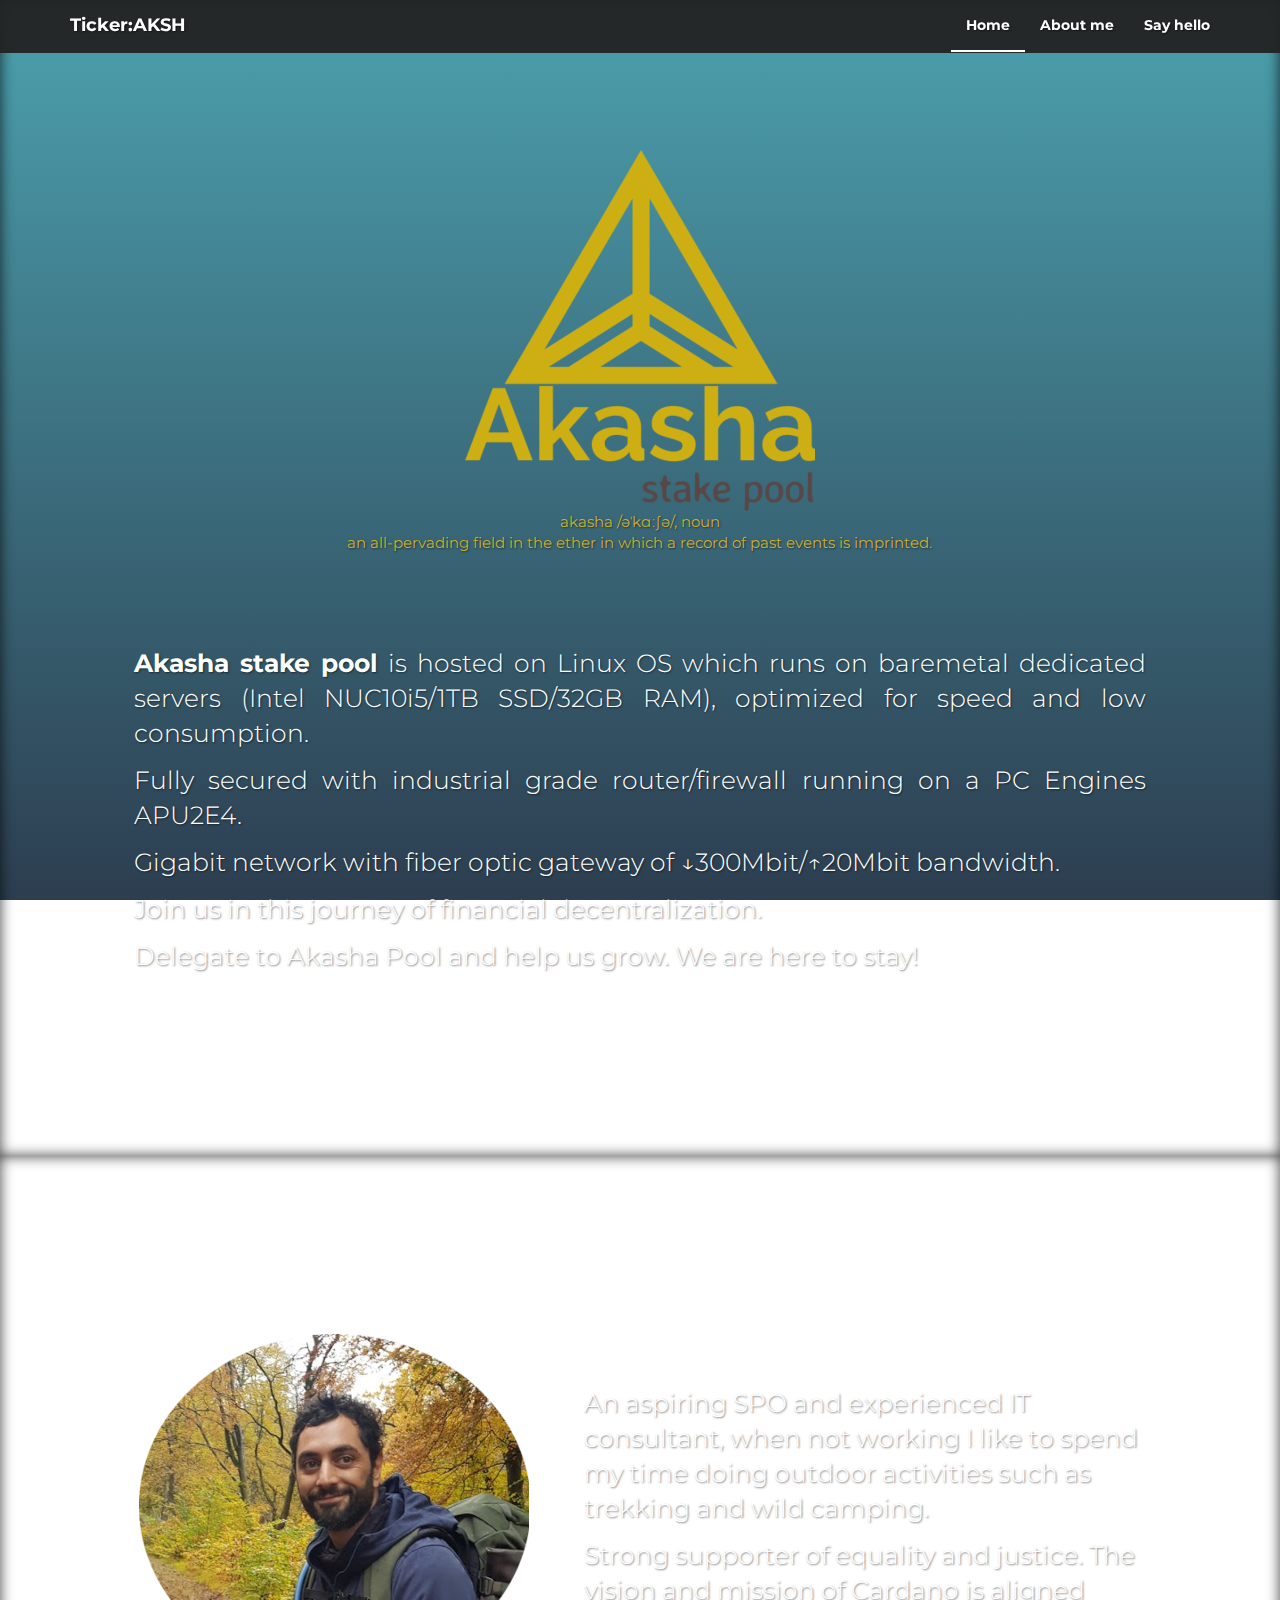
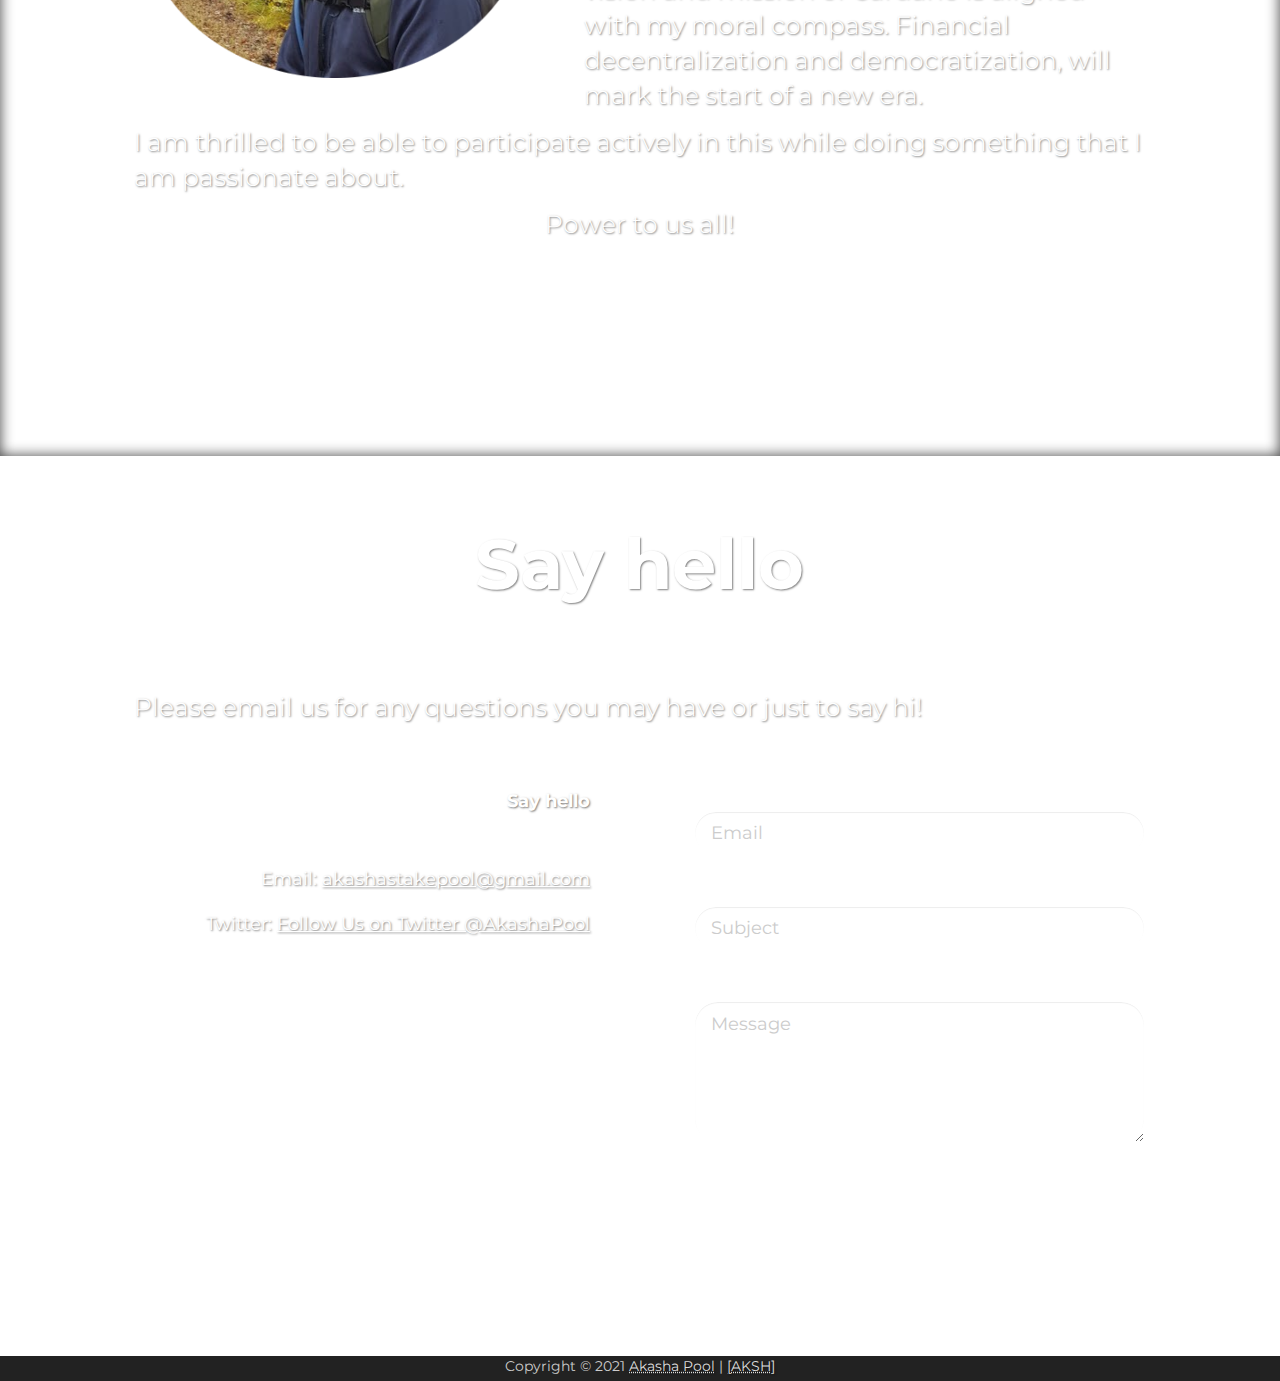
==== index.html @ 5db95b86 "-" ====
<!DOCTYPE html>
	<html lang="en">
	  <head>
	  <link rel="preconnect" href="https://fonts.gstatic.com">
	  <link href="https://fonts.googleapis.com/css2?family=Montserrat&display=swap" rel="stylesheet"> 
	  <!-- Global site tag (gtag.js) - Google Analytics -->
	  <script async src="https://www.googletagmanager.com/gtag/js?id=G-D8X7839LSD"></script>
	  <script>
	  	window.dataLayer = window.dataLayer || [];
	   	function gtag(){dataLayer.push(arguments);}
	   	gtag('js', new Date());
		gtag('config', 'G-D8X7839LSD'); 
	    </script>

	    <meta charset="utf-8">
	    <meta http-equiv="X-UA-Compatible" content="IE=edge">
	    <meta name="viewport" content="width=device-width, initial-scale=1">
	    <!-- The above 3 meta tags *must* come first in the head; any other head content must come *after* these tags -->
	    <title>Akasha Pool</title>
	    <link href="https://fonts.googleapis.com/css?family=Merriweather|Open+Sans" rel="stylesheet"> 
	    <!-- Bootstrap -->
	    <link href="./css/bootstrap.min.css" rel="stylesheet">
	    <link href="./css/onepagers-gradient.css" rel="stylesheet">
	    <link href="./css/gradients.min.css" rel="stylesheet">
	    <link rel="stylesheet" href="./font-awesome/css/font-awesome.min.css">
	    <!-- HTML5 shim and Respond.js for IE8 support of HTML5 elements and media queries -->
	    <!-- WARNING: Respond.js doesn't work if you view the page via file:// -->
	    <!--[if lt IE 9]>
	      <script src="https://oss.maxcdn.com/html5shiv/3.7.3/html5shiv.min.js"></script>
	      <script src="https://oss.maxcdn.com/respond/1.4.2/respond.min.js"></script>
	    <![endif]-->
	  </head>
	  <body data-spy="scroll" data-target="#topnav">
	    <!-- MAIN CONTAINER -->
	    <!-- Fixed navbar -->
	      <nav class="navbar navbar-default navbar-fixed-top" id="topnav">
		<div class="container">
		  <div class="navbar-header">
		    <button type="button" class="navbar-toggle collapsed" data-toggle="collapse" data-target="#navbar" aria-expanded="false" aria-controls="navbar">
		    <span class="sr-only">Toggle navigation</span>
		    <span class="icon-bar"></span>
		    <span class="icon-bar"></span>
		    <span class="icon-bar"></span>
		    </button>
		    <a class="navbar-brand">Ticker:AKSH</a>
		  </div>
		  <div id="navbar" class="navbar-collapse collapse">
		    <ul class="nav navbar-nav">
		    </ul>
		    <ul class="nav navbar-nav navbar-right">
		      <li><a href="#home"><b>Home</b></a></li>
		      <li><a href="#aboutme"><b>About me</b></a></li>
		      <li><a href="#sayhello"><b>Say hello</b></a></li>
		    </ul>
		  </div><!--/.nav-collapse -->
		</div>
	      </nav>

	    <div class="container-fluid">
	      <!-- START SECTION 1 -->
	      <div class="row">
		<div class="col-md-12 leadsection innershadow deep-sea-space" id="home">

		<div class="col-md-1">
		</div>
		<div class="col-md-10">
		  <!-- START SECTION 1 CONTENT -->
		  <img src="logo.png" alt="Akasha logo">	  		

		  <p style="font-size:15px; margin-bottom: 0px; margin-top: 0px; color:#cdaf31; text-align:center;">akasha /əˈkɑːʃə/, noun</p>
		  <p style="font-size:15px; margin-bottom: 0px; margin-top: 0px; color:#cdaf31; text-align:center;">an all-pervading field in the ether in which a record of past events is imprinted.</p>
		  <br/><br/><br/><br/>
		  <p align="justify"class="lead"><b>Akasha stake pool</b> is hosted on Linux OS which runs on baremetal dedicated servers (Intel NUC10i5/1TB SSD/32GB RAM), optimized for speed and low consumption. 
		  <p align="justify"class="lead">Fully secured with industrial grade router/firewall running on a PC Engines APU2E4.</p>
		  <p align="justify"class="lead">Gigabit network with fiber optic gateway of &darr;300Mbit/&uarr;20Mbit bandwidth.</p>
		  <p align="justify"class="lead">Join us in this journey of financial decentralization.</p>
		  <p align="justify"class="lead">Delegate to Akasha Pool and help us grow. We are here to stay!</p>
		  <br/><br/><br/><br/><br/><br/>
                 <!--<div class="quote">
   	          <blockquote>
	    	  <p>I believe that banking institutions are more dangerous to our liberties than standing armies.</p>
	   	  <cite>~ Thomas Jefferson</cite>	
		  </blockquote>
		  </div> -->

		  <!-- END SECTION 1 CONTENT -->
		</div>
		<div class="col-md-1">
		</div>
		</div><!--/md-12 -->
	      </div><!--/row-->
	      <!-- END SECTION 1 -->
	      
	      
	       <!-- START SECTION 2 -->
	      <div class="row">
		<div class="col-md-12 leadsection innershadow deep-sea-space-inverse" id="aboutme">

		<div class="col-md-1">
		</div>
		<div class="col-md-10">
		  <!-- START SECTION 1 CONTENT -->
		  

		  <img src="self.png" alt="self" align="left" style="margin-right: 50px;">
		  <br/><br	  <p align="left" class="lead">Greetings visitor,</p>
		  <p align="left" class="lead">An aspiring SPO and experienced IT consultant, when not working I like to spend my time doing outdoor activities such as trekking and wild camping.</p>
		  <p align="left" class="lead">Strong supporter of equality and justice. The vision and mission of Cardano is aligned with my moral compass. Financial decentralization and democratization, will mark the start of a new era.</p>
		  <p align="left" class="lead">I am thrilled to be able to participate actively in this while doing something that I am passionate about.</p>
		  <p align="center" class="lead">Power to us all!</p>
		  <p></p>

		  <!-- END SECTION 2 CONTENT -->
		</div>
		<div class="col-md-1">
		</div>
		</div><!--/md-12 -->
	      </div><!--/row-->
	      <!-- END SECTION 1 -->
	      
	      
	      
	      <!-- START SECTION 3 -->
	      <div class="row">
	      <div class="col-md-12 section deep-sea-space" id="sayhello">

	      <div class="col-md-1">
	      </div>
	      <div class="col-md-10">
	      <!-- START SECTION 3 CONTENT -->
	      <h1>Say hello</h1><br/><br/>
	      <p align="justify" class="lead">Please email us for any questions you may have or just to say hi!</p>
	     <br/> <br/>
		
	 <div class="row">
	      <div class="col-md-6 contact-left">
		<!-- START CONTACT DETAILS -->
		<p><b>Say hello</b></p>
		<br/>
		<p>Email: <a href="mailto:akashastakepool@gmail.com">akashastakepool@gmail.com</a><br>
		<p>Twitter: <a href="https://twitter.com/AkashaPool?ref_src=twsrc%5Etfw" class="twitter-follow-button" data-show-count="false">Follow Us on Twitter @AkashaPool</a><script async src="https://platform.twitter.com/widgets.js" charset="utf-8"></script></p>
		<!-- END CONTACT DETAILS -->
	      </div>
	      <div class="col-md-6 contact-right">
		<!-- START CONTACT FORM -->
		<form action="https://formspree.io/f/mpzoekjw"
		      method="POST">
		  <div class="form-group">
		    <label>Your Email</label>
		    <input type="email" class="form-control input-lg" name="_replyto" placeholder="Email" required>
		  </div>
		  <div class="form-group">
		    <label>Subject</label>
		    <input type="text" class="form-control input-lg" name="subject" placeholder="Subject">
		  </div>
		  <div class="form-group">
		    <label>Message</label>
		    <textarea class="form-control input-lg" rows="5" cols="10" placeholder="Message" name="message" required></textarea>
		  </div>
		  <button type="submit" class="btn btn-success btn-lg btn-trans" value="Send">Submit</button>
		</form>
		<!--END CONTACT FORM-->
	      </div>
	      </div> <!-- /row -->
	      <!-- END SECTION 4 CONTENT -->
	      </div>
	      <div class="col-md-1">
	      </div>
	      </div><!--/md-12 -->
	      </div><!--/row-->
	      <!--END SECTION 4 -->        
	      
	      <div class="row">
	      <div class="col-md-12 footer">
	      Copyright &copy; 2021 <a href="#">Akasha Pool</a> | <a href="https://adapools.org/pool/d68004736add691133c8a5d662e3a0633fa0534cf46e15e9f33383e7">[AKSH]</a> 
	      </div>
	      </div>

	    </div><!--/container final closing tag-->

	      <!-- jQuery (necessary for Bootstrap's JavaScript plugins) -->
	      <script src="https://ajax.googleapis.com/ajax/libs/jquery/1.12.4/jquery.min.js"></script>
	      <!-- Include all compiled plugins (below), or include individual files as needed -->
	      <script src="./js/bootstrap.min.js"></script>
	      <script>

		$(function () {
		  $(document).scroll(function () {
		    var $nav = $(".navbar-fixed-top");
		    $nav.toggleClass('scrolled', $(this).scrollTop() > 200);
		  });
		});

		$('body').scrollspy({ target: '#topnav' })


	      </script>
	  </body>
	</html>
---- css/onepagers-gradient.css ----
/*  OnePagers Gradient Website Template
    Copyright (C) 2017  Hayden Ryan

    This program is free software: you can redistribute it and/or modify
    it under the terms of the GNU General Public License as published by
    the Free Software Foundation, either version 3 of the License, or
    (at your option) any later version.

    This program is distributed in the hope that it will be useful,
    but WITHOUT ANY WARRANTY; without even the implied warranty of
    MERCHANTABILITY or FITNESS FOR A PARTICULAR PURPOSE.  See the
    GNU General Public License for more details.

    You should have received a copy of the GNU General Public License
    along with this program.  If not, see <http://www.gnu.org/licenses/>.
*/

/*
TABLE OF CONTENTS
-----------------
S1.  BODY STYLES
S2.  NAVBAR
S3.  HEADINGS
S4.  PARAGRAPHS
S5.  SECTIONS
S6.  FORMS
S7.  BUTTONS
S8.  ICONS & SQUARES
S9.  MISC
S10. FOOTER
S11. DEMO STYLES

*/







/*
---------------
S1. BODY STYLES
---------------
*/



body {
  font-family: 'Montserrat', sans-serif;
  position: relative;
  -webkit-font-smoothing: antialiased;
  -moz-osx--smoothing: grayscale;
  text-rendering: optimizeLegibility;
  -moz-font-feature-settings: "liga" on;
}

body a {
  color: #ffffff;
  text-shadow: 1px 1px 2px rgba(0, 0, 0, 0.5);
}

body a:hover {
  color: #ffffff;
}

/*
-----------
S2. NAVBAR
-----------
*/

.navbar-default {
  background-color: rgba(34, 34, 34, 0.95) !important;
  color: #ffffff !important;
  border-color: transparent;
}

.navbar-default li a {
  color: #ffffff !important;
}

.navbar-default .navbar-nav > .active{
  background-color: transparent;
  border-bottom: 2px solid;
  font-weight: bold;
 }
.navbar-default .navbar-nav > .active > a, 
.navbar-default .navbar-nav > .active > a:hover, 
.navbar-default .navbar-nav > .active > a:focus {
  background-color: transparent;
}


.navbar-default .navbar-nav > .open > a, 
.navbar-default .navbar-nav > .open > a:hover, 
.navbar-default .navbar-nav > .open > a:focus {
  background-color: transparent;
}

.navbar-default li a:hover {
  border-bottom: 2px solid;
}

.navbar-default .navbar-nav .open .dropdown-menu>li>a, .navbar-default .navbar-nav .open .dropdown-menu {
  background-color: transparent;
  color:#ffffff;
}

.navbar-brand {
  color: #ffffff !important;
  font-weight: bold;
}

.navbar-fixed-top.scrolled {
  background-color: rgba(34, 34, 34, 0.95) !important;
  transition: background-color 1000ms linear;
}

.icon-bar {
  background-color: #ffffff !important;
}

.navbar-toggle:hover,
.navbar-toggle:focus {
  background-color: transparent !important;
}


/*
-------------
S3. HEADINGS
-------------
*/
h1 {
  font-weight: bold;
  font-size: 70px;
  padding-bottom: 25px;
  text-shadow: 1px 1px 2px rgba(0, 0, 0, 0.5);
}

h2 {
  font-weight: bold;
  font-size: 50px;
  text-shadow: 1px 1px 2px rgba(0, 0, 0, 0.5);
}

h3 {
  font-weight: bold;
  font-size: 30px;
  text-shadow: 1px 1px 2px rgba(0, 0, 0, 0.5);
}

@media (max-width: 768px) { 
/* Make headings slightly smaller on mobile */
h1 {
  font-size: 50px;
}

h2 {
  font-size: 35px;
}

h3 {
  font-size: 25px;
}

}

/*
--------------
S4. PARAGRAPHS
--------------
*/

p {
  margin-bottom: 20px;
  margin-top: 12px;
  font-size: 18px;
  text-shadow: 1px 1px 2px rgba(0, 0, 0, 0.5);
  font-family: 'Montserrat', sans-serif;
}

.lead {
  margin-bottom: 12px;
  margin-top: 12px;
  font-size: 25px;
}

/*
-------------
S5. SECTIONS
-------------
*/

.innershadow {
  -webkit-box-shadow: inset 0px 0px 14px 0px rgba(0,0,0,0.75);
  -moz-box-shadow: inset 0px 0px 14px 0px rgba(0,0,0,0.75);
  box-shadow: inset 0px 0px 14px 0px rgba(0,0,0,0.75);
}

.section {
  color: #ffffff;
  padding-top: 50px;
  padding-bottom: 50px;
  min-height:100vh;
  background-attachment: fixed !important;
  text-align: center;
}

.section:hover {
  color: #ffffff;
}

.leadsection {
  color: #ffffff;
  padding-top: 150px;
  padding-bottom: 50px;
  min-height:100vh;
  background-attachment: fixed !important;
  text-align: center;
}

.leadsection:hover {
  color: #ffffff;
}

.leadsection a, .section a {
  text-decoration: underline;
}

/*
----------
S6. FORMS
----------
*/

input {
  color: #ffffff !important;
  background-color: transparent !important;
  border-color: #ffffff !important;
  border-width: 2px !important;
  border-radius: 25px !important;
}

input::placeholder {
  color: #cccccc !important;
}

label {
  font-size: 20px;
}

textarea {
  background-color: transparent !important;
  color: #ffffff !important;
  border-color: #ffffff !important;
  border-radius: 25px !important;
  border-width: 2px !important;
}

textarea::placeholder {
  color: #cccccc !important;
}

/*
------------
S7. BUTTONS
------------
*/

.bigger-btn {
  font-weight: bold;
  font-size: 20px;
  height: 55px;
  margin-top: 20px;
  margin-bottom: 20px;
  margin-left: 10px;
  margin-right: 10px;
}

.btnversion {
  font-size: 10px;
  display: block;
  margin-top: -5px;
}

.btn-trans {
  background-color: transparent;
  color: #ffffff;
  border-color: #ffffff;
  border-width: 2px;
  border-style: solid;
  border-radius: 25px !important;
  text-decoration: none !important;
}

/*
-------------------
S8. ICONS & SQUARES
-------------------
*/

.square {
  padding-top: 20px;
  padding-bottom: 20px;
}

.bigicon {
  font-size: 10em !important;
}

.contact-left {
  text-align: right;
  padding-right: 50px;
}

.contact-right {
  text-align: left;
  padding-left: 50px;
  border-left: 3px solid;

}
/*
---------
S9. MISC
---------
*/

.small {
  font-size: 13px;
}

/*
------------
S10. FOOTER
------------
*/

.footer {
  background-color: #222222;
  color: #cccccc;
  text-align: center;
  min-height: 25px;
}

.footer a {
  text-decoration: underline;
  text-decoration-style: dotted;
  color: #dddddd;
}

/*
---------------
S11. DEMO STYLES
---------------
*/

.demowell {
  text-align: center;
  min-height: 180px;
  color: #ffffff;
  border: 0px;
  padding-top: 70px;
  font-size: 20px;
  font-weight: bold;
  text-shadow: 1px 1px 2px rgba(0, 0, 0, 0.5);
}

.gradient-inverse {
  -webkit-transform: rotate(180deg);
  -moz-transform: rotate(180deg);
  -ms-transform: rotate(180deg);
  -o-transform: rotate(180deg);
  transform: rotate(180deg);
}




.quote {
  display:inline-block;
  margin:1em;
  overflow:hidden;
  blockquote {
    background-color:$bg;
    border: solid 2px #757575;
    display: inline-block;
    margin: 0;
    padding: 1em;
    position: relative;
    &:before {
      background-color: $bg;
      bottom: -10%;
      content: "";
      left: 0;
      position: absolute;
      right: 0;
      top: -10%;
      transform: rotate(-15deg) skew(5deg);
    }
    cite {
      display: block;
      font-style: italic;
      text-align: right;
      &:before {
        content: "- ";
      }
    }
    > * {
      position: relative;
      z-index: 1;
    }
  }
}

.animated-border-quote {
  display:inline-block;
  margin:1em;
  max-width:20em;
  overflow:hidden;
  blockquote {
    background-color:$bg;
    border: solid 2px #757575;
    display: inline-block;
    margin: 0;
    padding: 1em;
    position: relative;
    &:before {
      animation:clockwise 30s infinite linear;
      background-color: $bg;
      bottom:10%;
      content: "";
      left: 0;
      opacity:.5;
      position: absolute;
      right: 0;
      top:10%;
    }
    &:after {
      animation:counter 30s infinite linear;
      background-color: $bg;
      bottom:10%;
      content: "";
      left: 0;
      opacity:.5;
      position: absolute;
      right: 0;
      top:10%;
    }
    cite {
      display: block;
      font-style: italic;
      text-align: right;
      &:before {
        content: "- ";
      }
    }
    > * {
      position: relative;
      z-index: 1;
    }
  }
}

@keyframes clockwise {
  0% {
    transform:rotate(0);
  }
  100% {
    transform:rotate(360deg);
  }
}

@keyframes counter {
  0% {
    transform:rotate(0);
  }
  100% {
    transform:rotate(-360deg);
  }
}

.animated-shadow-quote {
  display:inline-block;
  margin:1em;
  max-width:20em;
  position:relative;
  blockquote {
    animation:shadows 2s linear infinite alternate;
    display:inline-block;
    margin:0;
    padding:1em;
    cite {
      display: block;
      font-style: italic;
      text-align: right;
      &:before {
        content: "- ";
      }
    }
  }
}

@keyframes shadows {
  0% {
    box-shadow:0 2px 4px -2px rgba(0,0,0,.25);
    transform:scale(.95);
  }
  100% {
    box-shadow:0 0 4px 2px rgba(0,0,0,.25);
    transform:scale(1);
  }
}

.square-brackets-quote {
  display:inline-block;
  font-family:sans-serif;
  margin:1em;
  max-width:20em;
  blockquote {
    border:solid 1em #ccc;
    display:inline-block;
    margin:0;
    padding:1em;
    position:relative;
    &:before {
      background-color: $bg;
      bottom: -1em;
      content: "";
      left: 2em;
      position: absolute;
      right: 2em;
      top: -1em;
    }
    cite {
      color:#757575;
      display: block;
      font-size:small;
      font-style: normal;
      text-align: right;
      text-transform:uppercase;
    }
    > * {
      position: relative;
      z-index: 1;
    }
  }
}

.giant-quotes-quote {
  display:inline-block;
  font-family:sans-serif;
  margin:1em;
  max-width:20em;
  blockquote {
    display:inline-block;
    margin:0;
    padding:1em;
    position:relative;
    &:before {
      color:#f90;
      content:"\201C";
      font-size:4em;
      left:0;
      line-height:.75em;
      position:absolute;
      top:0;
      transform:scale(2, 8);
      transform-origin:top;
    }
    &:after {
      color:#f90;
      content:"\201D";
      font-size:4em;
      line-height:.75em;
      position:absolute;
      right:0;
      top:0;
      transform:scale(2, 8);
      transform-origin:top;
    }
    > * {
      padding:0 2em;
    }
    cite {
      color:#c60;
      display: block;
      font-style: normal;
      text-align: right;
      text-transform:uppercase;
    }
  }
}
---- css/gradients.min.css ----
.nepal{background:#de6161;background:-webkit-linear-gradient(to top, #de6161 , #2657eb);background:linear-gradient(to top, #de6161 , #2657eb)}.bora-bora{background:#2BC0E4;background:-webkit-linear-gradient(to top, #2BC0E4 , #EAECC6);background:linear-gradient(to top, #2BC0E4 , #EAECC6)}.venice-blue{background:#085078;background:-webkit-linear-gradient(to top, #085078 , #85D8CE);background:linear-gradient(to top, #085078 , #85D8CE)}.electric-violet{background:#4776E6;background:-webkit-linear-gradient(to top, #4776E6 , #8E54E9);background:linear-gradient(to top, #4776E6 , #8E54E9)}.kashmir{background:#614385;background:-webkit-linear-gradient(to top, #614385 , #516395);background:linear-gradient(to top, #614385 , #516395)}.mirage{background:#16222A;background:-webkit-linear-gradient(to top, #16222A , #3A6073);background:linear-gradient(to top, #16222A , #3A6073)}.juicy-orange{background:#FF8008;background:-webkit-linear-gradient(to top, #FF8008 , #FFC837);background:linear-gradient(to top, #FF8008 , #FFC837)}.mojito{background:#1D976C;background:-webkit-linear-gradient(to top, #1D976C , #93F9B9);background:linear-gradient(to top, #1D976C , #93F9B9)}.cherry{background:#EB3349;background:-webkit-linear-gradient(to top, #EB3349 , #F45C43);background:linear-gradient(to top, #EB3349 , #F45C43)}.pinky{background:#DD5E89;background:-webkit-linear-gradient(to top, #DD5E89 , #F7BB97);background:linear-gradient(to top, #DD5E89 , #F7BB97)}.sea-weed{background:#4CB8C4;background:-webkit-linear-gradient(to top, #4CB8C4 , #3CD3AD);background:linear-gradient(to top, #4CB8C4 , #3CD3AD)}.purple-paradise{background:#1D2B64;background:-webkit-linear-gradient(to top, #1D2B64 , #F8CDDA);background:linear-gradient(to top, #1D2B64 , #F8CDDA)}.sunrise{background:#FF512F;background:-webkit-linear-gradient(to top, #FF512F , #F09819);background:linear-gradient(to top, #FF512F , #F09819)}.aqua-marine{background:#1A2980;background:-webkit-linear-gradient(to top, #1A2980 , #26D0CE);background:linear-gradient(to top, #1A2980 , #26D0CE)}.aubergine{background:#AA076B;background:-webkit-linear-gradient(to top, #AA076B , #61045F);background:linear-gradient(to top, #AA076B , #61045F)}.bloody-mary{background:#FF512F;background:-webkit-linear-gradient(to top, #FF512F , #DD2476);background:linear-gradient(to top, #FF512F , #DD2476)}.mango-pulp{background:#F09819;background:-webkit-linear-gradient(to top, #F09819 , #EDDE5D);background:linear-gradient(to top, #F09819 , #EDDE5D)}.rose-water{background:#E55D87;background:-webkit-linear-gradient(to top, #E55D87 , #5FC3E4);background:linear-gradient(to top, #E55D87 , #5FC3E4)}.lemon-twist{background:#3CA55C;background:-webkit-linear-gradient(to top, #3CA55C , #B5AC49);background:linear-gradient(to top, #3CA55C , #B5AC49)}.emerald-water{background:#348F50;background:-webkit-linear-gradient(to top, #348F50 , #56B4D3);background:linear-gradient(to top, #348F50 , #56B4D3)}.intuitive-purple{background:#DA22FF;background:-webkit-linear-gradient(to top, #DA22FF , #9733EE);background:linear-gradient(to top, #DA22FF , #9733EE)}.green-beach{background:#02AAB0;background:-webkit-linear-gradient(to top, #02AAB0 , #00CDAC);background:linear-gradient(to top, #02AAB0 , #00CDAC)}.harmonic-energy{background:#16A085;background:-webkit-linear-gradient(to top, #16A085 , #F4D03F);background:linear-gradient(to top, #16A085 , #F4D03F)}.nimvelo{background:#314755;background:-webkit-linear-gradient(to top, #314755 , #26a0da);background:linear-gradient(to top, #314755 , #26a0da)}.sea-blue{background:#2b5876;background:-webkit-linear-gradient(to top, #2b5876 , #4e4376);background:linear-gradient(to top, #2b5876 , #4e4376)}.celestial{background:#C33764;background:-webkit-linear-gradient(to top, #C33764 , #1D2671);background:linear-gradient(to top, #C33764 , #1D2671)}.learning-and-leading{background:#F7971E;background:-webkit-linear-gradient(to top, #F7971E , #FFD200);background:linear-gradient(to top, #F7971E , #FFD200)}.pacific-dream{background:#34e89e;background:-webkit-linear-gradient(to top, #34e89e , #0f3443);background:linear-gradient(to top, #34e89e , #0f3443)}.venice{background:#6190E8;background:-webkit-linear-gradient(to top, #6190E8 , #A7BFE8);background:linear-gradient(to top, #6190E8 , #A7BFE8)}.orca{background:#44A08D;background:-webkit-linear-gradient(to top, #44A08D , #093637);background:linear-gradient(to top, #44A08D , #093637)}.love-and-liberty{background:#200122;background:-webkit-linear-gradient(to top, #200122 , #6f0000);background:linear-gradient(to top, #200122 , #6f0000)}.very-blue{background:#0575E6;background:-webkit-linear-gradient(to top, #0575E6 , #021B79);background:linear-gradient(to top, #0575E6 , #021B79)}.can-you-feel-the-love-tonight{background:#4568DC;background:-webkit-linear-gradient(to top, #4568DC , #B06AB3);background:linear-gradient(to top, #4568DC , #B06AB3)}.the-blue-lagoon{background:#43C6AC;background:-webkit-linear-gradient(to top, #43C6AC , #191654);background:linear-gradient(to top, #43C6AC , #191654)}.under-the-lake{background:#093028;background:-webkit-linear-gradient(to top, #093028 , #237A57);background:linear-gradient(to top, #093028 , #237A57)}.honey-dew{background:#43C6AC;background:-webkit-linear-gradient(to top, #43C6AC , #F8FFAE);background:linear-gradient(to top, #43C6AC , #F8FFAE)}.easymed{background:#DCE35B;background:-webkit-linear-gradient(to top, #DCE35B , #45B649);background:linear-gradient(to top, #DCE35B , #45B649)}.vice-city{background:#3494E6;background:-webkit-linear-gradient(to top, #3494E6 , #EC6EAD);background:linear-gradient(to top, #3494E6 , #EC6EAD)}.mild{background:#67B26F;background:-webkit-linear-gradient(to top, #67B26F , #4ca2cd);background:linear-gradient(to top, #67B26F , #4ca2cd)}.dawn{background:#F3904F;background:-webkit-linear-gradient(to top, #F3904F , #3B4371);background:linear-gradient(to top, #F3904F , #3B4371)}.ibiza-sunset{background:#ee0979;background:-webkit-linear-gradient(to top, #ee0979 , #ff6a00);background:linear-gradient(to top, #ee0979 , #ff6a00)}.eighties-purple{background:#41295a;background:-webkit-linear-gradient(to top, #41295a , #2F0743);background:linear-gradient(to top, #41295a , #2F0743)}.brady-brady-fun-fun{background:#00c3ff;background:-webkit-linear-gradient(to top, #00c3ff , #ffff1c);background:linear-gradient(to top, #00c3ff , #ffff1c)}.cosmic-fusion{background:#ff00cc;background:-webkit-linear-gradient(to top, #ff00cc , #333399);background:linear-gradient(to top, #ff00cc , #333399)}.love-couple{background:#3a6186;background:-webkit-linear-gradient(to top, #3a6186 , #89253e);background:linear-gradient(to top, #3a6186 , #89253e)}.sherbert{background:#f79d00;background:-webkit-linear-gradient(to top, #f79d00 , #64f38c);background:linear-gradient(to top, #f79d00 , #64f38c)}.lush{background:#56ab2f;background:-webkit-linear-gradient(to top, #56ab2f , #a8e063);background:linear-gradient(to top, #56ab2f , #a8e063)}.frost{background:#000428;background:-webkit-linear-gradient(to top, #000428 , #004e92);background:linear-gradient(to top, #000428 , #004e92)}.mauve{background:#42275a;background:-webkit-linear-gradient(to top, #42275a , #734b6d);background:linear-gradient(to top, #42275a , #734b6d)}.deep-sea-space{background:#2C3E50;background:-webkit-linear-gradient(to top, #2C3E50 , #4CA1AF);background:linear-gradient(to top, #2C3E50 , #4CA1AF)}.grapefruit-sunset{background:#e96443;background:-webkit-linear-gradient(to top, #e96443 , #904e95);background:linear-gradient(to top, #e96443 , #904e95)}.solid-vault{background:#3a7bd5;background:-webkit-linear-gradient(to top, #3a7bd5 , #3a6073);background:linear-gradient(to top, #3a7bd5 , #3a6073)}.sweet-morning{background:#FF5F6D;background:-webkit-linear-gradient(to top, #FF5F6D , #FFC371);background:linear-gradient(to top, #FF5F6D , #FFC371)}.transfile{background:#16BFFD;background:-webkit-linear-gradient(to top, #16BFFD , #CB3066);background:linear-gradient(to top, #16BFFD , #CB3066)}.deep-space{background:#000000;background:-webkit-linear-gradient(to top, #000000 , #434343);background:linear-gradient(to top, #000000 , #434343)}.suzy{background:#834d9b;background:-webkit-linear-gradient(to top, #834d9b , #d04ed6);background:linear-gradient(to top, #834d9b , #d04ed6)}.purplin{background:#6a3093;background:-webkit-linear-gradient(to top, #6a3093 , #a044ff);background:linear-gradient(to top, #6a3093 , #a044ff)}.inbox{background:#457fca;background:-webkit-linear-gradient(to top, #457fca , #5691c8);background:linear-gradient(to top, #457fca , #5691c8)}.blush{background:#B24592;background:-webkit-linear-gradient(to top, #B24592 , #F15F79);background:linear-gradient(to top, #B24592 , #F15F79)}.little-leaf{background:#76b852;background:-webkit-linear-gradient(to top, #76b852 , #8DC26F);background:linear-gradient(to top, #76b852 , #8DC26F)}.master-card{background:#f46b45;background:-webkit-linear-gradient(to top, #f46b45 , #eea849);background:linear-gradient(to top, #f46b45 , #eea849)}.passion{background:#e53935;background:-webkit-linear-gradient(to top, #e53935 , #e35d5b);background:linear-gradient(to top, #e53935 , #e35d5b)}.timber{background:#fc00ff;background:-webkit-linear-gradient(to top, #fc00ff , #00dbde);background:linear-gradient(to top, #fc00ff , #00dbde)}.turquoise-flow{background:#136a8a;background:-webkit-linear-gradient(to top, #136a8a , #267871);background:linear-gradient(to top, #136a8a , #267871)}.endless-river{background:#43cea2;background:-webkit-linear-gradient(to top, #43cea2 , #185a9d);background:linear-gradient(to top, #43cea2 , #185a9d)}.purple-bliss{background:#360033;background:-webkit-linear-gradient(to top, #360033 , #0b8793);background:linear-gradient(to top, #360033 , #0b8793)}.crazy-orange{background:#D38312;background:-webkit-linear-gradient(to top, #D38312 , #A83279);background:linear-gradient(to top, #D38312 , #A83279)}.amethyst{background:#9D50BB;background:-webkit-linear-gradient(to top, #9D50BB , #6E48AA);background:linear-gradient(to top, #9D50BB , #6E48AA)}.dance-to-forget{background:#FF4E50;background:-webkit-linear-gradient(to top, #FF4E50 , #F9D423);background:linear-gradient(to top, #FF4E50 , #F9D423)}.reef{background:#00d2ff;background:-webkit-linear-gradient(to top, #00d2ff , #3a7bd5);background:linear-gradient(to top, #00d2ff , #3a7bd5)}.aqualicious{background:#50C9C3;background:-webkit-linear-gradient(to top, #50C9C3 , #96DEDA);background:linear-gradient(to top, #50C9C3 , #96DEDA)}.blurry-beach{background:#d53369;background:-webkit-linear-gradient(to top, #d53369 , #cbad6d);background:linear-gradient(to top, #d53369 , #cbad6d)}.namn{background:#a73737;background:-webkit-linear-gradient(to top, #a73737 , #7a2828);background:linear-gradient(to top, #a73737 , #7a2828)}.day-tripper{background:#f857a6;background:-webkit-linear-gradient(to top, #f857a6 , #ff5858);background:linear-gradient(to top, #f857a6 , #ff5858)}.army{background:#414d0b;background:-webkit-linear-gradient(to top, #414d0b , #727a17);background:linear-gradient(to top, #414d0b , #727a17)}.nepal-inverse{background:#de6161;background:-webkit-linear-gradient(to bottom, #de6161 , #2657eb);background:linear-gradient(to bottom, #de6161 , #2657eb)}.bora-bora-inverse{background:#2BC0E4;background:-webkit-linear-gradient(to bottom, #2BC0E4 , #EAECC6);background:linear-gradient(to bottom, #2BC0E4 , #EAECC6)}.venice-blue-inverse{background:#085078;background:-webkit-linear-gradient(to bottom, #085078 , #85D8CE);background:linear-gradient(to bottom, #085078 , #85D8CE)}.electric-violet-inverse{background:#4776E6;background:-webkit-linear-gradient(to bottom, #4776E6 , #8E54E9);background:linear-gradient(to bottom, #4776E6 , #8E54E9)}.kashmir-inverse{background:#614385;background:-webkit-linear-gradient(to bottom, #614385 , #516395);background:linear-gradient(to bottom, #614385 , #516395)}.mirage-inverse{background:#16222A;background:-webkit-linear-gradient(to bottom, #16222A , #3A6073);background:linear-gradient(to bottom, #16222A , #3A6073)}.juicy-orange-inverse{background:#FF8008;background:-webkit-linear-gradient(to bottom, #FF8008 , #FFC837);background:linear-gradient(to bottom, #FF8008 , #FFC837)}.mojito-inverse{background:#1D976C;background:-webkit-linear-gradient(to bottom, #1D976C , #93F9B9);background:linear-gradient(to bottom, #1D976C , #93F9B9)}.cherry-inverse{background:#EB3349;background:-webkit-linear-gradient(to bottom, #EB3349 , #F45C43);background:linear-gradient(to bottom, #EB3349 , #F45C43)}.pinky-inverse{background:#DD5E89;background:-webkit-linear-gradient(to bottom, #DD5E89 , #F7BB97);background:linear-gradient(to bottom, #DD5E89 , #F7BB97)}.sea-weed-inverse{background:#4CB8C4;background:-webkit-linear-gradient(to bottom, #4CB8C4 , #3CD3AD);background:linear-gradient(to bottom, #4CB8C4 , #3CD3AD)}.purple-paradise-inverse{background:#1D2B64;background:-webkit-linear-gradient(to bottom, #1D2B64 , #F8CDDA);background:linear-gradient(to bottom, #1D2B64 , #F8CDDA)}.sunrise-inverse{background:#FF512F;background:-webkit-linear-gradient(to bottom, #FF512F , #F09819);background:linear-gradient(to bottom, #FF512F , #F09819)}.aqua-marine-inverse{background:#1A2980;background:-webkit-linear-gradient(to bottom, #1A2980 , #26D0CE);background:linear-gradient(to bottom, #1A2980 , #26D0CE)}.aubergine-inverse{background:#AA076B;background:-webkit-linear-gradient(to bottom, #AA076B , #61045F);background:linear-gradient(to bottom, #AA076B , #61045F)}.bloody-mary-inverse{background:#FF512F;background:-webkit-linear-gradient(to bottom, #FF512F , #DD2476);background:linear-gradient(to bottom, #FF512F , #DD2476)}.mango-pulp-inverse{background:#F09819;background:-webkit-linear-gradient(to bottom, #F09819 , #EDDE5D);background:linear-gradient(to bottom, #F09819 , #EDDE5D)}.rose-water-inverse{background:#E55D87;background:-webkit-linear-gradient(to bottom, #E55D87 , #5FC3E4);background:linear-gradient(to bottom, #E55D87 , #5FC3E4)}.lemon-twist-inverse{background:#3CA55C;background:-webkit-linear-gradient(to bottom, #3CA55C , #B5AC49);background:linear-gradient(to bottom, #3CA55C , #B5AC49)}.emerald-water-inverse{background:#348F50;background:-webkit-linear-gradient(to bottom, #348F50 , #56B4D3);background:linear-gradient(to bottom, #348F50 , #56B4D3)}.intuitive-purple-inverse{background:#DA22FF;background:-webkit-linear-gradient(to bottom, #DA22FF , #9733EE);background:linear-gradient(to bottom, #DA22FF , #9733EE)}.green-beach-inverse{background:#02AAB0;background:-webkit-linear-gradient(to bottom, #02AAB0 , #00CDAC);background:linear-gradient(to bottom, #02AAB0 , #00CDAC)}.harmonic-energy-inverse{background:#16A085;background:-webkit-linear-gradient(to bottom, #16A085 , #F4D03F);background:linear-gradient(to bottom, #16A085 , #F4D03F)}.nimvelo-inverse{background:#314755;background:-webkit-linear-gradient(to bottom, #314755 , #26a0da);background:linear-gradient(to bottom, #314755 , #26a0da)}.sea-blue-inverse{background:#2b5876;background:-webkit-linear-gradient(to bottom, #2b5876 , #4e4376);background:linear-gradient(to bottom, #2b5876 , #4e4376)}.celestial-inverse{background:#C33764;background:-webkit-linear-gradient(to bottom, #C33764 , #1D2671);background:linear-gradient(to bottom, #C33764 , #1D2671)}.learning-and-leading-inverse{background:#F7971E;background:-webkit-linear-gradient(to bottom, #F7971E , #FFD200);background:linear-gradient(to bottom, #F7971E , #FFD200)}.pacific-dream-inverse{background:#34e89e;background:-webkit-linear-gradient(to bottom, #34e89e , #0f3443);background:linear-gradient(to bottom, #34e89e , #0f3443)}.venice-inverse{background:#6190E8;background:-webkit-linear-gradient(to bottom, #6190E8 , #A7BFE8);background:linear-gradient(to bottom, #6190E8 , #A7BFE8)}.orca-inverse{background:#44A08D;background:-webkit-linear-gradient(to bottom, #44A08D , #093637);background:linear-gradient(to bottom, #44A08D , #093637)}.love-and-liberty-inverse{background:#200122;background:-webkit-linear-gradient(to bottom, #200122 , #6f0000);background:linear-gradient(to bottom, #200122 , #6f0000)}.very-blue-inverse{background:#0575E6;background:-webkit-linear-gradient(to bottom, #0575E6 , #021B79);background:linear-gradient(to bottom, #0575E6 , #021B79)}.can-you-feel-the-love-tonight-inverse{background:#4568DC;background:-webkit-linear-gradient(to bottom, #4568DC , #B06AB3);background:linear-gradient(to bottom, #4568DC , #B06AB3)}.the-blue-lagoon-inverse{background:#43C6AC;background:-webkit-linear-gradient(to bottom, #43C6AC , #191654);background:linear-gradient(to bottom, #43C6AC , #191654)}.under-the-lake-inverse{background:#093028;background:-webkit-linear-gradient(to bottom, #093028 , #237A57);background:linear-gradient(to bottom, #093028 , #237A57)}.honey-dew-inverse{background:#43C6AC;background:-webkit-linear-gradient(to bottom, #43C6AC , #F8FFAE);background:linear-gradient(to bottom, #43C6AC , #F8FFAE)}.easymed-inverse{background:#DCE35B;background:-webkit-linear-gradient(to bottom, #DCE35B , #45B649);background:linear-gradient(to bottom, #DCE35B , #45B649)}.vice-city-inverse{background:#3494E6;background:-webkit-linear-gradient(to bottom, #3494E6 , #EC6EAD);background:linear-gradient(to bottom, #3494E6 , #EC6EAD)}.mild-inverse{background:#67B26F;background:-webkit-linear-gradient(to bottom, #67B26F , #4ca2cd);background:linear-gradient(to bottom, #67B26F , #4ca2cd)}.dawn-inverse{background:#F3904F;background:-webkit-linear-gradient(to bottom, #F3904F , #3B4371);background:linear-gradient(to bottom, #F3904F , #3B4371)}.ibiza-sunset-inverse{background:#ee0979;background:-webkit-linear-gradient(to bottom, #ee0979 , #ff6a00);background:linear-gradient(to bottom, #ee0979 , #ff6a00)}.eighties-purple-inverse{background:#41295a;background:-webkit-linear-gradient(to bottom, #41295a , #2F0743);background:linear-gradient(to bottom, #41295a , #2F0743)}.brady-brady-fun-fun-inverse{background:#00c3ff;background:-webkit-linear-gradient(to bottom, #00c3ff , #ffff1c);background:linear-gradient(to bottom, #00c3ff , #ffff1c)}.cosmic-fusion-inverse{background:#ff00cc;background:-webkit-linear-gradient(to bottom, #ff00cc , #333399);background:linear-gradient(to bottom, #ff00cc , #333399)}.love-couple-inverse{background:#3a6186;background:-webkit-linear-gradient(to bottom, #3a6186 , #89253e);background:linear-gradient(to bottom, #3a6186 , #89253e)}.sherbert-inverse{background:#f79d00;background:-webkit-linear-gradient(to bottom, #f79d00 , #64f38c);background:linear-gradient(to bottom, #f79d00 , #64f38c)}.lush-inverse{background:#56ab2f;background:-webkit-linear-gradient(to bottom, #56ab2f , #a8e063);background:linear-gradient(to bottom, #56ab2f , #a8e063)}.frost-inverse{background:#000428;background:-webkit-linear-gradient(to bottom, #000428 , #004e92);background:linear-gradient(to bottom, #000428 , #004e92)}.mauve-inverse{background:#42275a;background:-webkit-linear-gradient(to bottom, #42275a , #734b6d);background:linear-gradient(to bottom, #42275a , #734b6d)}.deep-sea-space-inverse{background:#2C3E50;background:-webkit-linear-gradient(to bottom, #2C3E50 , #4CA1AF);background:linear-gradient(to bottom, #2C3E50 , #4CA1AF)}.grapefruit-sunset-inverse{background:#e96443;background:-webkit-linear-gradient(to bottom, #e96443 , #904e95);background:linear-gradient(to bottom, #e96443 , #904e95)}.solid-vault-inverse{background:#3a7bd5;background:-webkit-linear-gradient(to bottom, #3a7bd5 , #3a6073);background:linear-gradient(to bottom, #3a7bd5 , #3a6073)}.sweet-morning-inverse{background:#FF5F6D;background:-webkit-linear-gradient(to bottom, #FF5F6D , #FFC371);background:linear-gradient(to bottom, #FF5F6D , #FFC371)}.transfile-inverse{background:#16BFFD;background:-webkit-linear-gradient(to bottom, #16BFFD , #CB3066);background:linear-gradient(to bottom, #16BFFD , #CB3066)}.deep-space-inverse{background:#000000;background:-webkit-linear-gradient(to bottom, #000000 , #434343);background:linear-gradient(to bottom, #000000 , #434343)}.suzy-inverse{background:#834d9b;background:-webkit-linear-gradient(to bottom, #834d9b , #d04ed6);background:linear-gradient(to bottom, #834d9b , #d04ed6)}.purplin-inverse{background:#6a3093;background:-webkit-linear-gradient(to bottom, #6a3093 , #a044ff);background:linear-gradient(to bottom, #6a3093 , #a044ff)}.inbox-inverse{background:#457fca;background:-webkit-linear-gradient(to bottom, #457fca , #5691c8);background:linear-gradient(to bottom, #457fca , #5691c8)}.blush-inverse{background:#B24592;background:-webkit-linear-gradient(to bottom, #B24592 , #F15F79);background:linear-gradient(to bottom, #B24592 , #F15F79)}.little-leaf-inverse{background:#76b852;background:-webkit-linear-gradient(to bottom, #76b852 , #8DC26F);background:linear-gradient(to bottom, #76b852 , #8DC26F)}.master-card-inverse{background:#f46b45;background:-webkit-linear-gradient(to bottom, #f46b45 , #eea849);background:linear-gradient(to bottom, #f46b45 , #eea849)}.passion-inverse{background:#e53935;background:-webkit-linear-gradient(to bottom, #e53935 , #e35d5b);background:linear-gradient(to bottom, #e53935 , #e35d5b)}.timber-inverse{background:#fc00ff;background:-webkit-linear-gradient(to bottom, #fc00ff , #00dbde);background:linear-gradient(to bottom, #fc00ff , #00dbde)}.turquoise-flow-inverse{background:#136a8a;background:-webkit-linear-gradient(to bottom, #136a8a , #267871);background:linear-gradient(to bottom, #136a8a , #267871)}.endless-river-inverse{background:#43cea2;background:-webkit-linear-gradient(to bottom, #43cea2 , #185a9d);background:linear-gradient(to bottom, #43cea2 , #185a9d)}.purple-bliss-inverse{background:#360033;background:-webkit-linear-gradient(to bottom, #360033 , #0b8793);background:linear-gradient(to bottom, #360033 , #0b8793)}.crazy-orange-inverse{background:#D38312;background:-webkit-linear-gradient(to bottom, #D38312 , #A83279);background:linear-gradient(to bottom, #D38312 , #A83279)}.amethyst-inverse{background:#9D50BB;background:-webkit-linear-gradient(to bottom, #9D50BB , #6E48AA);background:linear-gradient(to bottom, #9D50BB , #6E48AA)}.dance-to-forget-inverse{background:#FF4E50;background:-webkit-linear-gradient(to bottom, #FF4E50 , #F9D423);background:linear-gradient(to bottom, #FF4E50 , #F9D423)}.reef-inverse{background:#00d2ff;background:-webkit-linear-gradient(to bottom, #00d2ff , #3a7bd5);background:linear-gradient(to bottom, #00d2ff , #3a7bd5)}.aqualicious-inverse{background:#50C9C3;background:-webkit-linear-gradient(to bottom, #50C9C3 , #96DEDA);background:linear-gradient(to bottom, #50C9C3 , #96DEDA)}.blurry-beach-inverse{background:#d53369;background:-webkit-linear-gradient(to bottom, #d53369 , #cbad6d);background:linear-gradient(to bottom, #d53369 , #cbad6d)}.namn-inverse{background:#a73737;background:-webkit-linear-gradient(to bottom, #a73737 , #7a2828);background:linear-gradient(to bottom, #a73737 , #7a2828)}.day-tripper-inverse{background:#f857a6;background:-webkit-linear-gradient(to bottom, #f857a6 , #ff5858);background:linear-gradient(to bottom, #f857a6 , #ff5858)}.army-inverse{background:#414d0b;background:-webkit-linear-gradient(to bottom, #414d0b , #727a17);background:linear-gradient(to bottom, #414d0b , #727a17)}
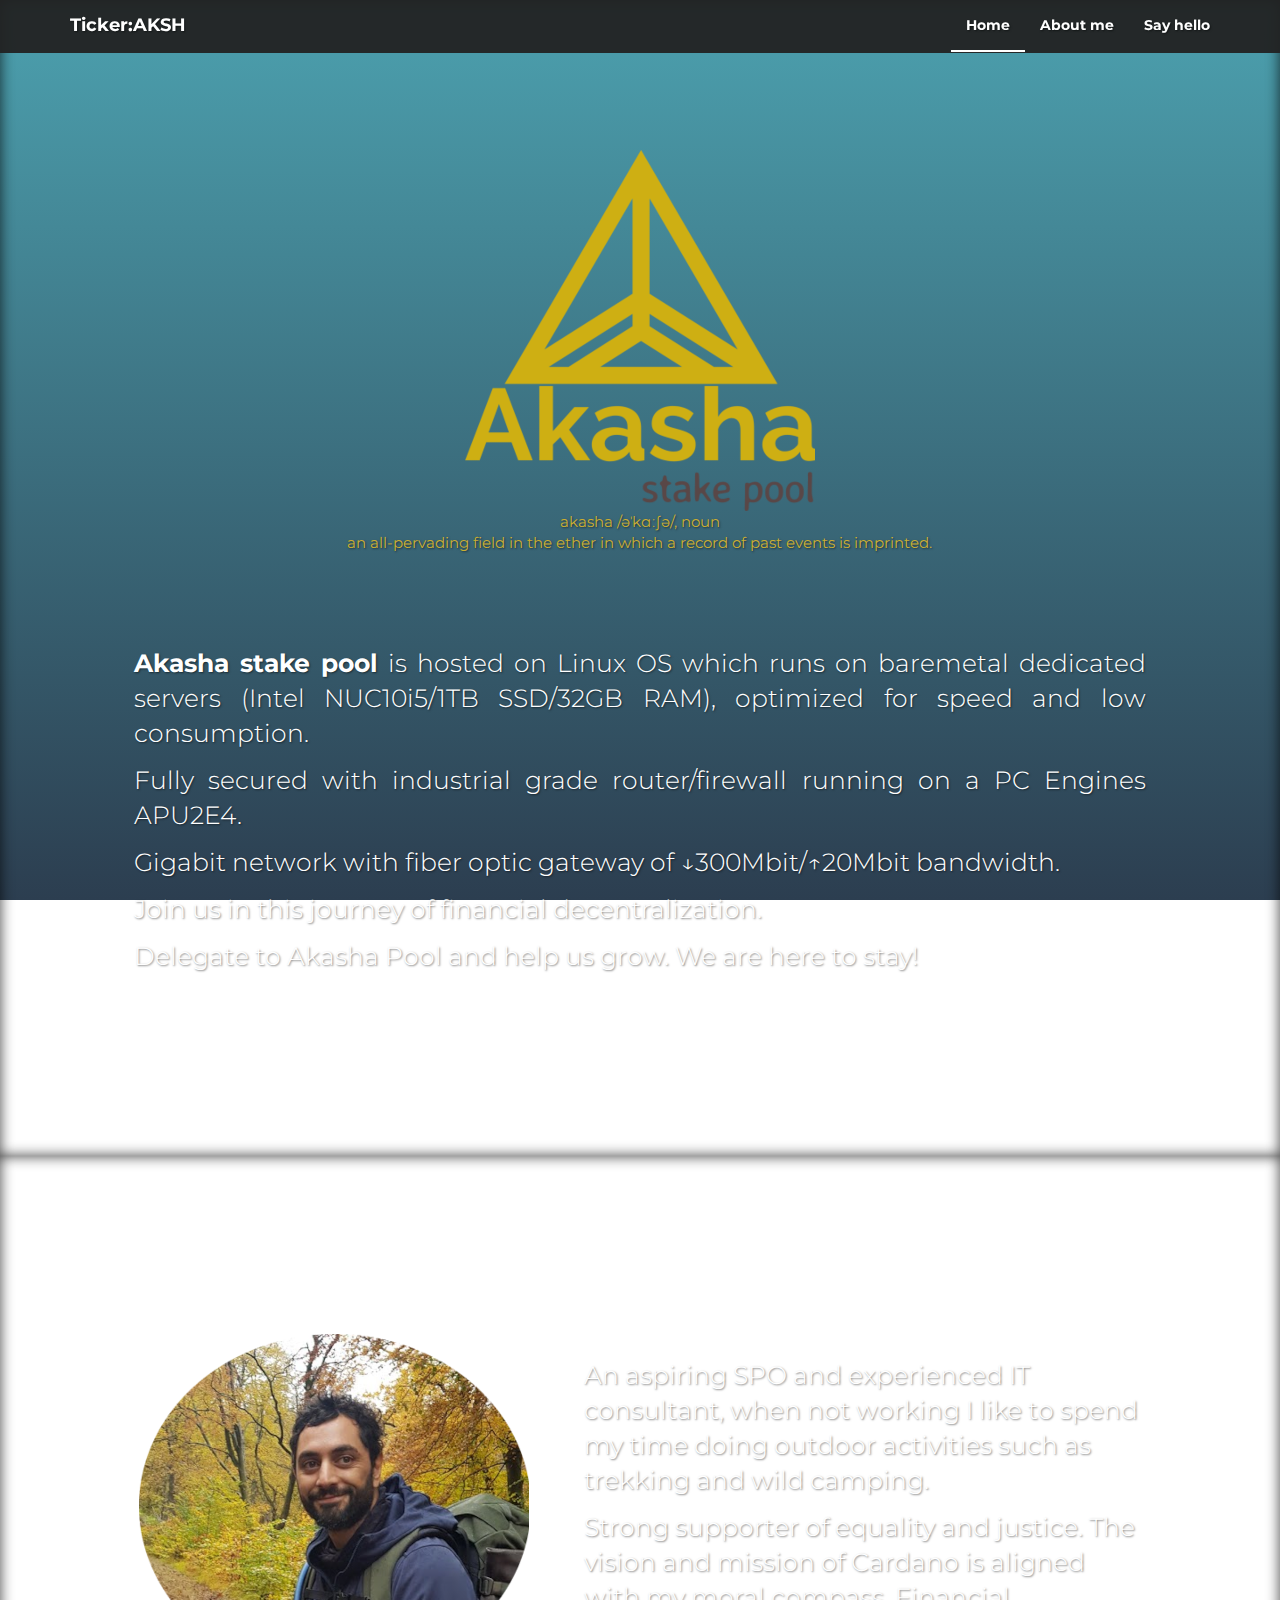
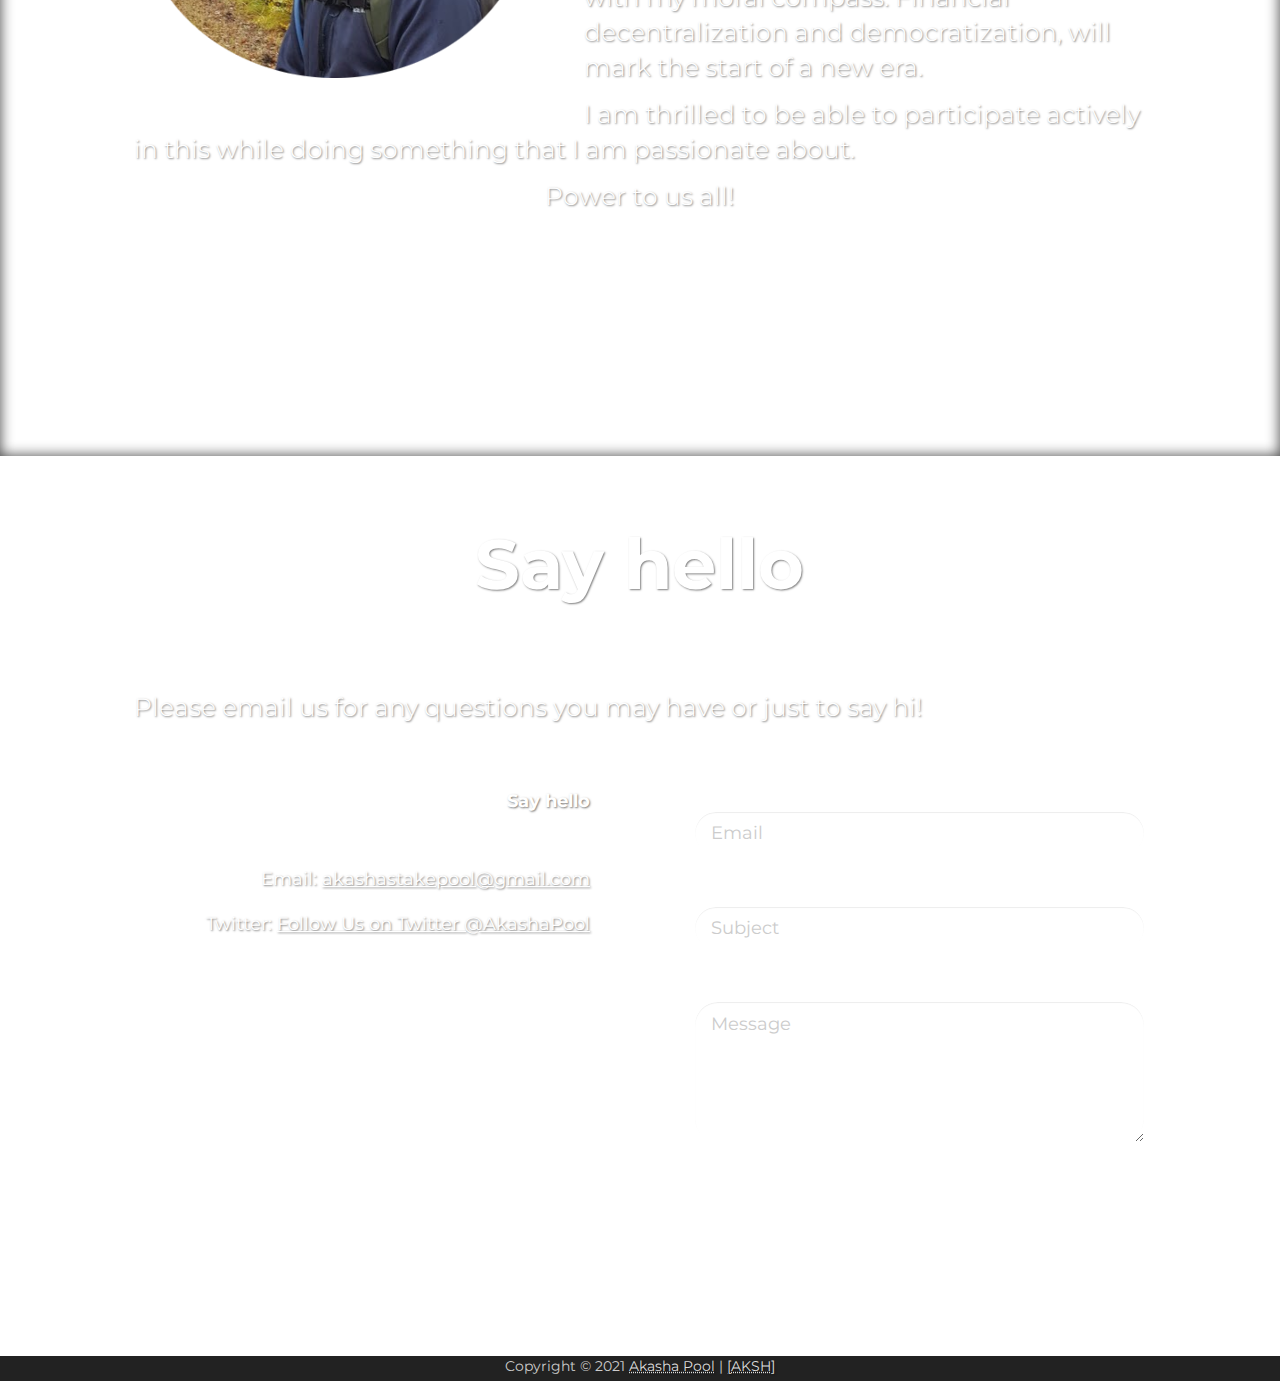
==== commit 4277ac41: "-" ====
--- a/index.html
+++ b/index.html
@@ -103,7 +103,7 @@
 		  
 
 		  <img src="self.png" alt="self" align="left" style="margin-right: 50px;">
-		  <br/><br	  <p align="left" class="lead">Greetings visitor,</p>
+		  <br/><br/>
 		  <p align="left" class="lead">An aspiring SPO and experienced IT consultant, when not working I like to spend my time doing outdoor activities such as trekking and wild camping.</p>
 		  <p align="left" class="lead">Strong supporter of equality and justice. The vision and mission of Cardano is aligned with my moral compass. Financial decentralization and democratization, will mark the start of a new era.</p>
 		  <p align="left" class="lead">I am thrilled to be able to participate actively in this while doing something that I am passionate about.</p>
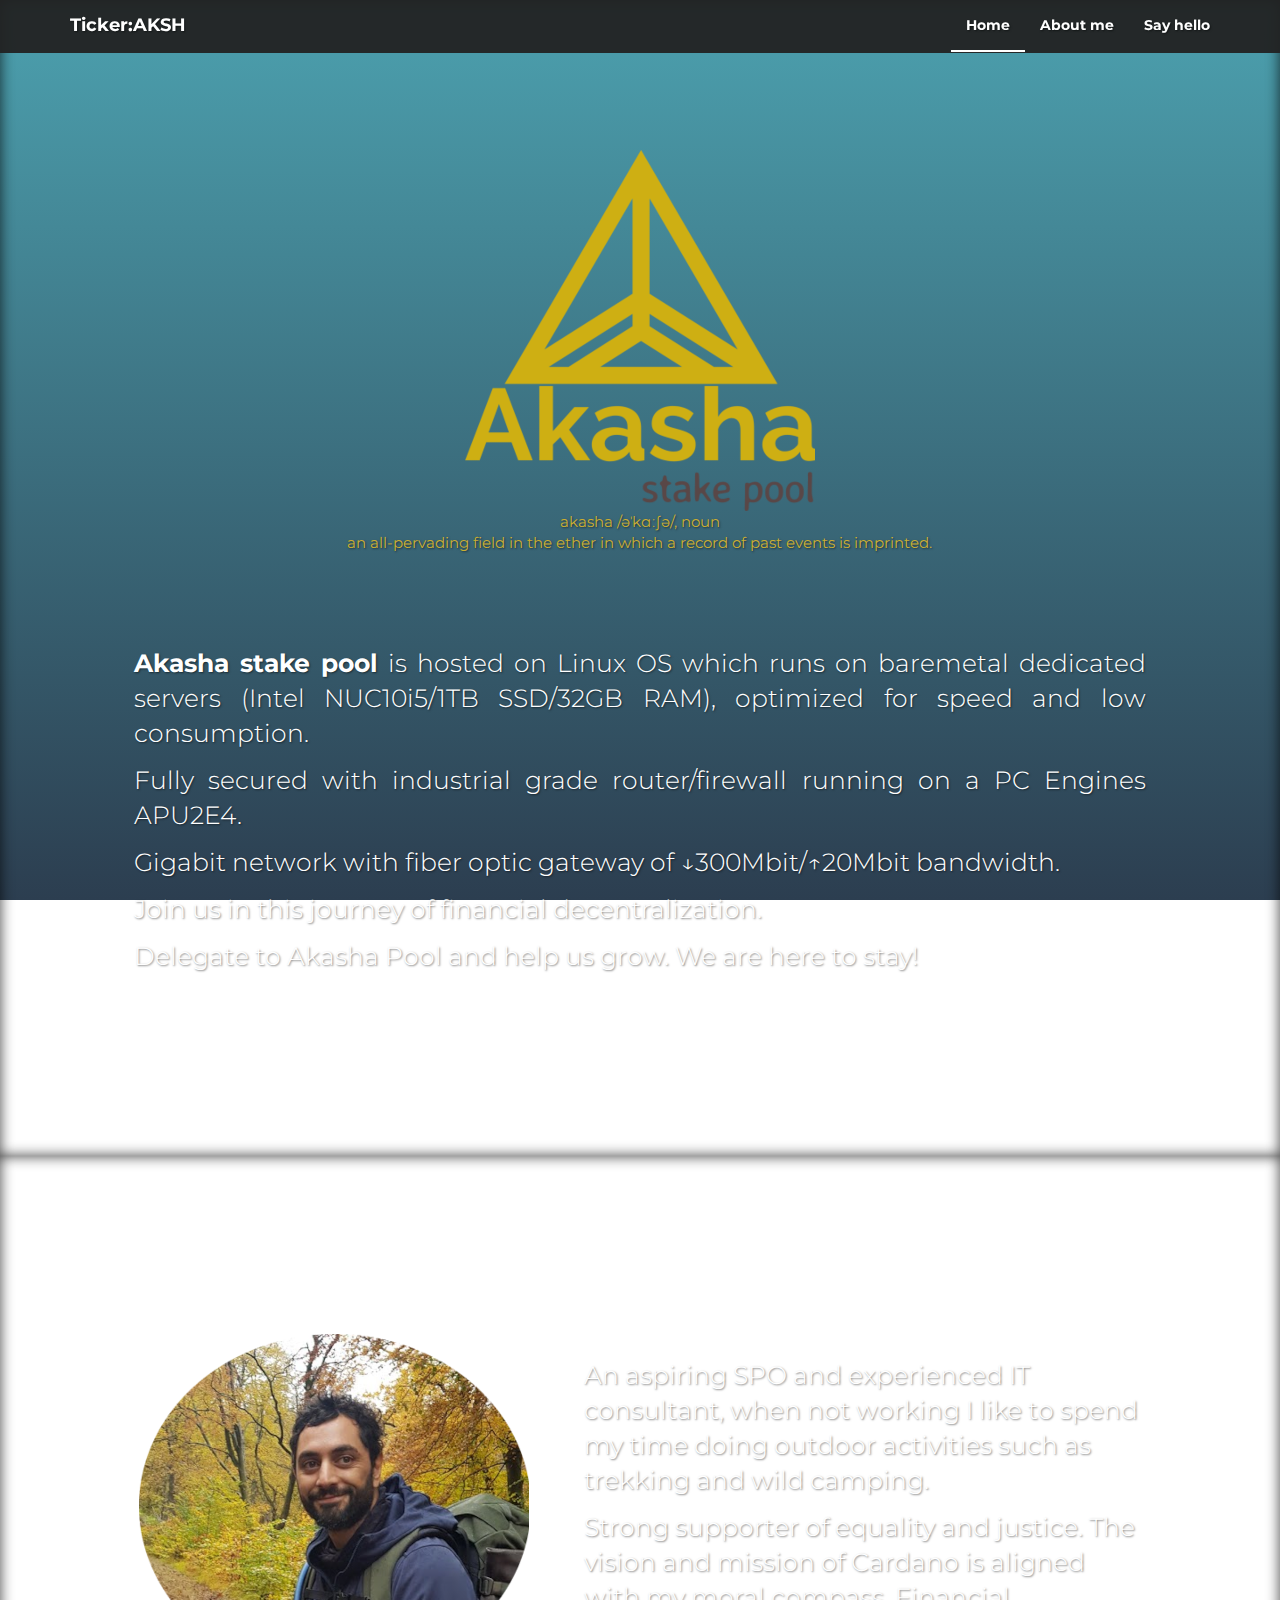
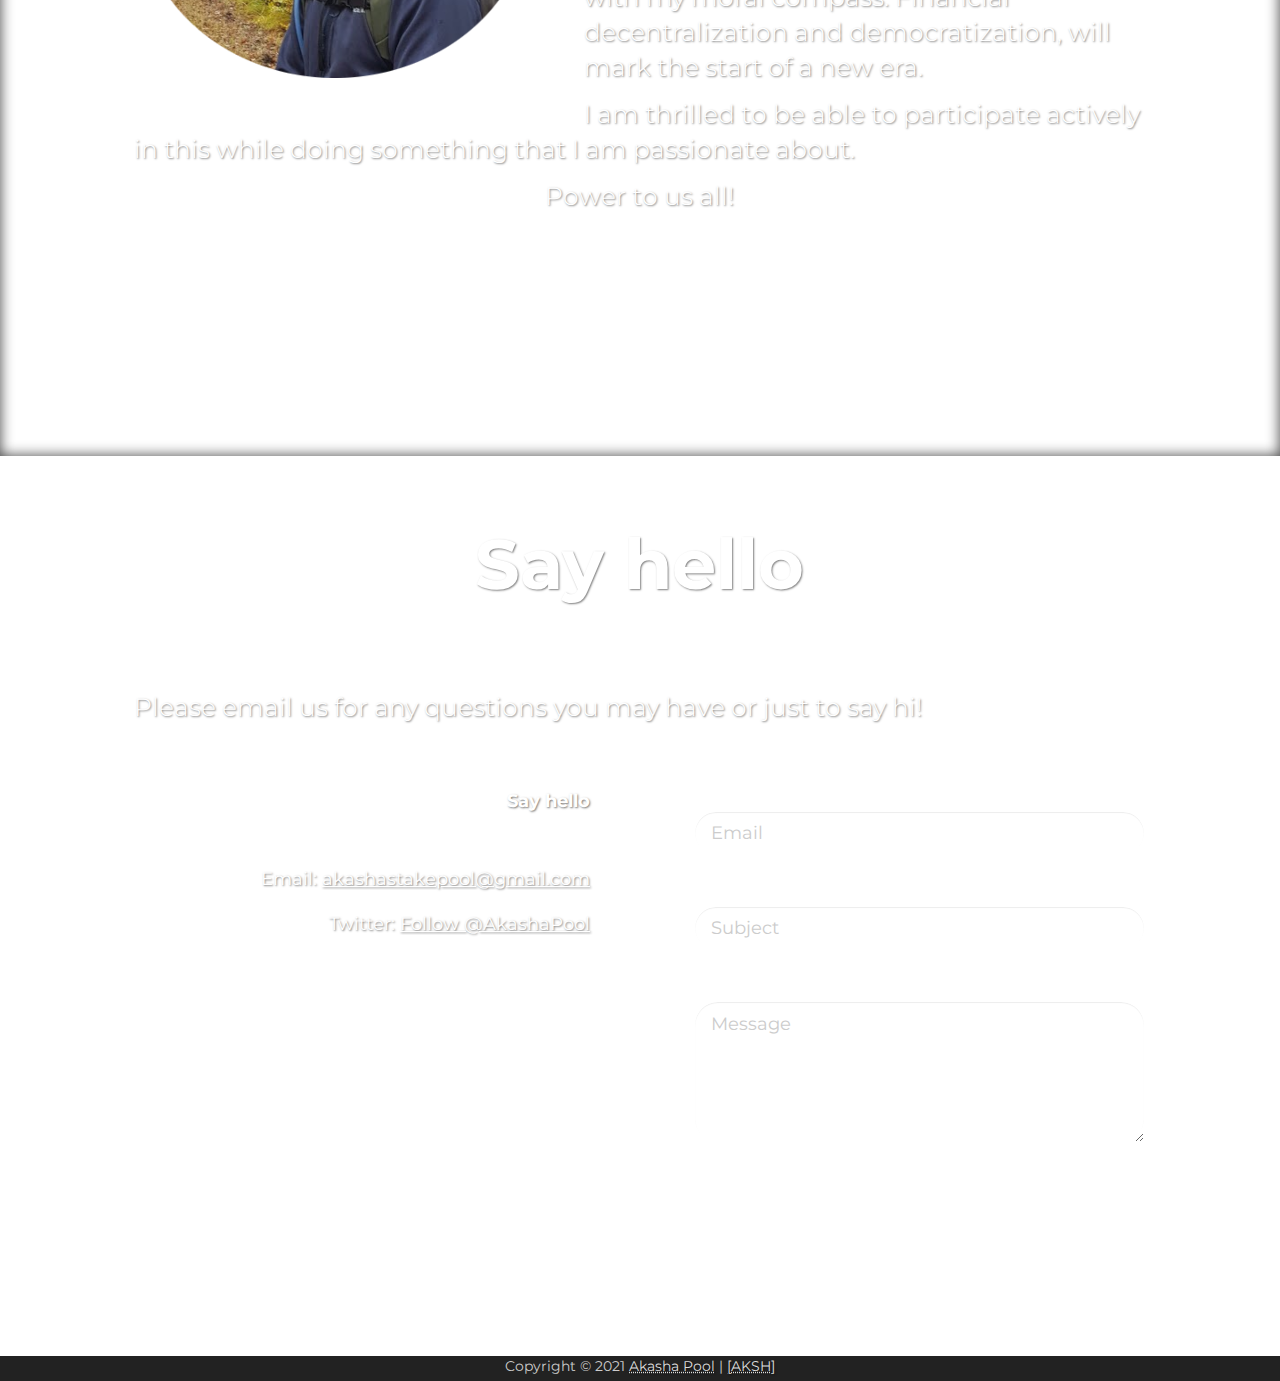
==== commit 997e5b1d: "-" ====
--- a/index.html
+++ b/index.html
@@ -138,7 +138,8 @@
 		<p><b>Say hello</b></p>
 		<br/>
 		<p>Email: <a href="mailto:akashastakepool@gmail.com">akashastakepool@gmail.com</a><br>
-		<p>Twitter: <a href="https://twitter.com/AkashaPool?ref_src=twsrc%5Etfw" class="twitter-follow-button" data-show-count="false">Follow Us on Twitter @AkashaPool</a><script async src="https://platform.twitter.com/widgets.js" charset="utf-8"></script></p>
+		<p>Twitter: <a href="https://twitter.com/AkashaPool?ref_src=twsrc%5Etfw" class="twitter-follow-button" data-size="large" data-show-count="false">Follow @AkashaPool</a><script async src="https://platform.twitter.com/widgets.js" charset="utf-8"></script>
+		</p>
 		<!-- END CONTACT DETAILS -->
 	      </div>
 	      <div class="col-md-6 contact-right">
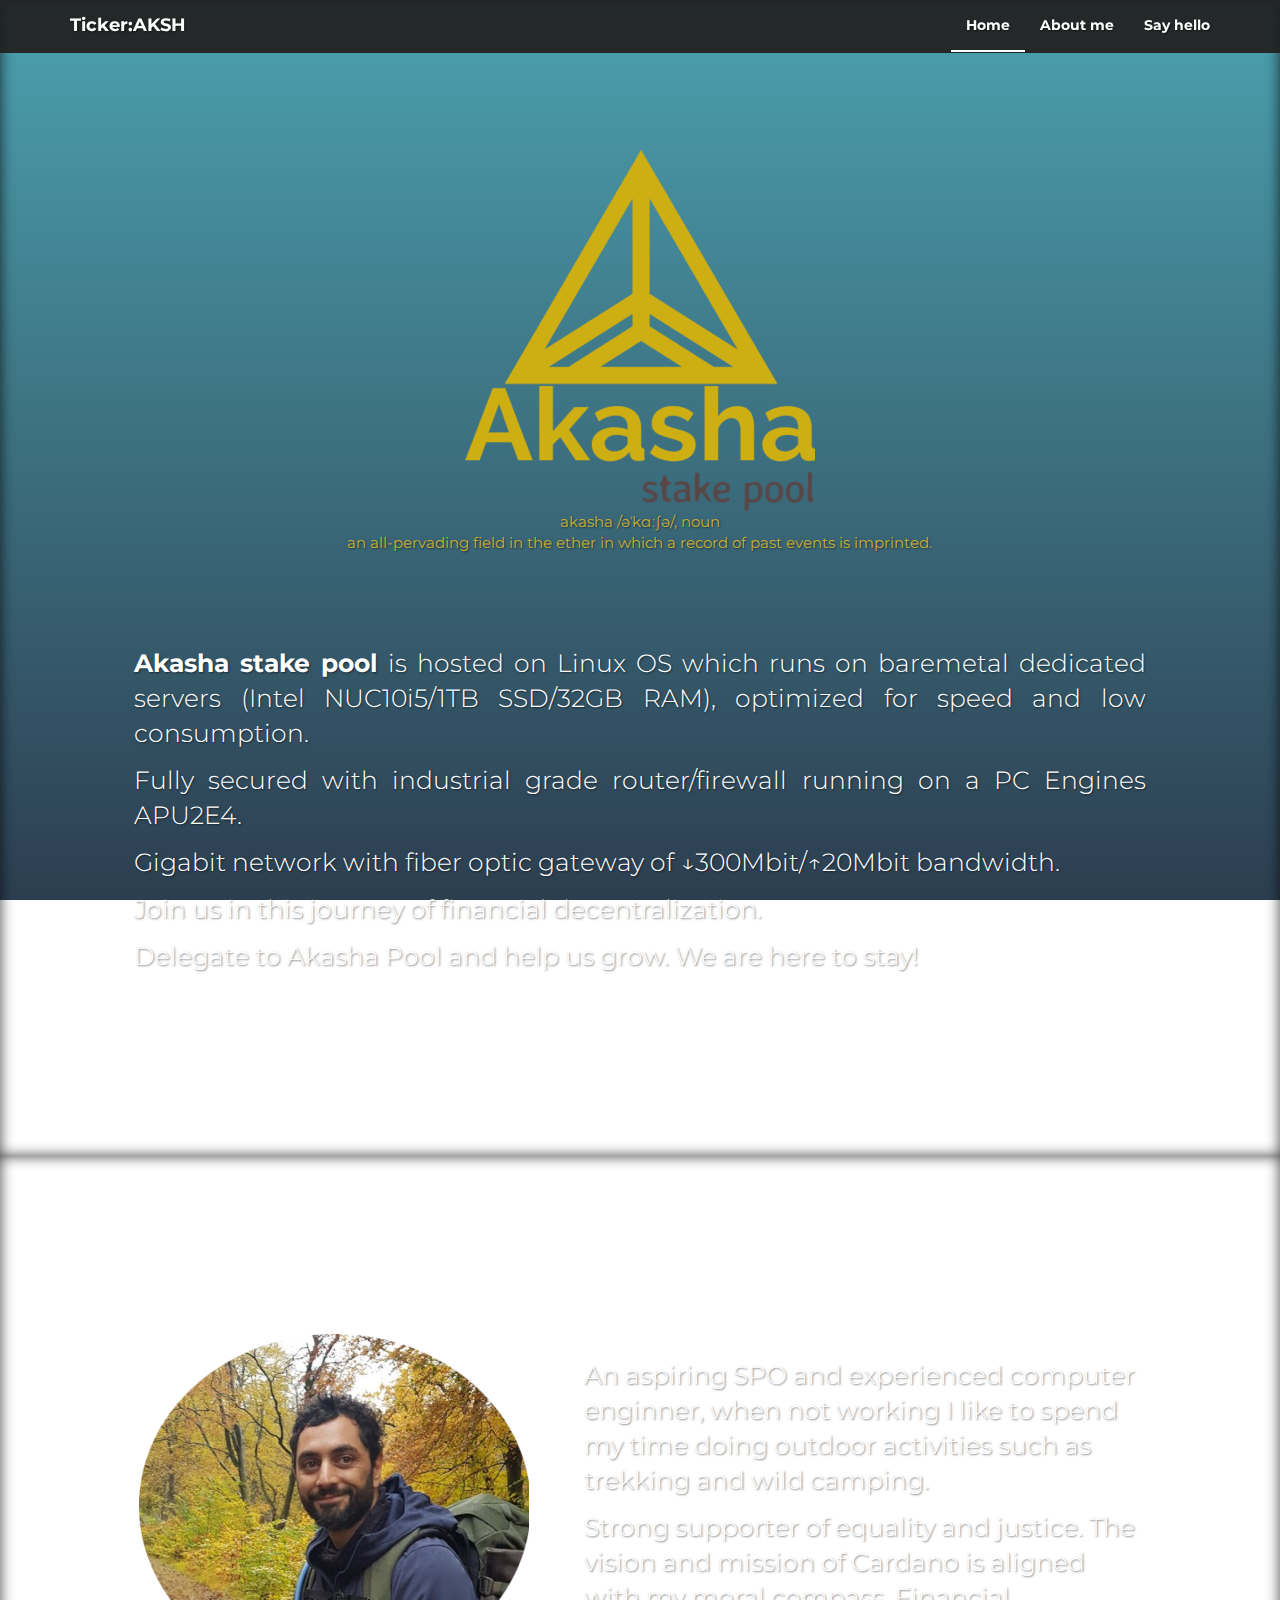
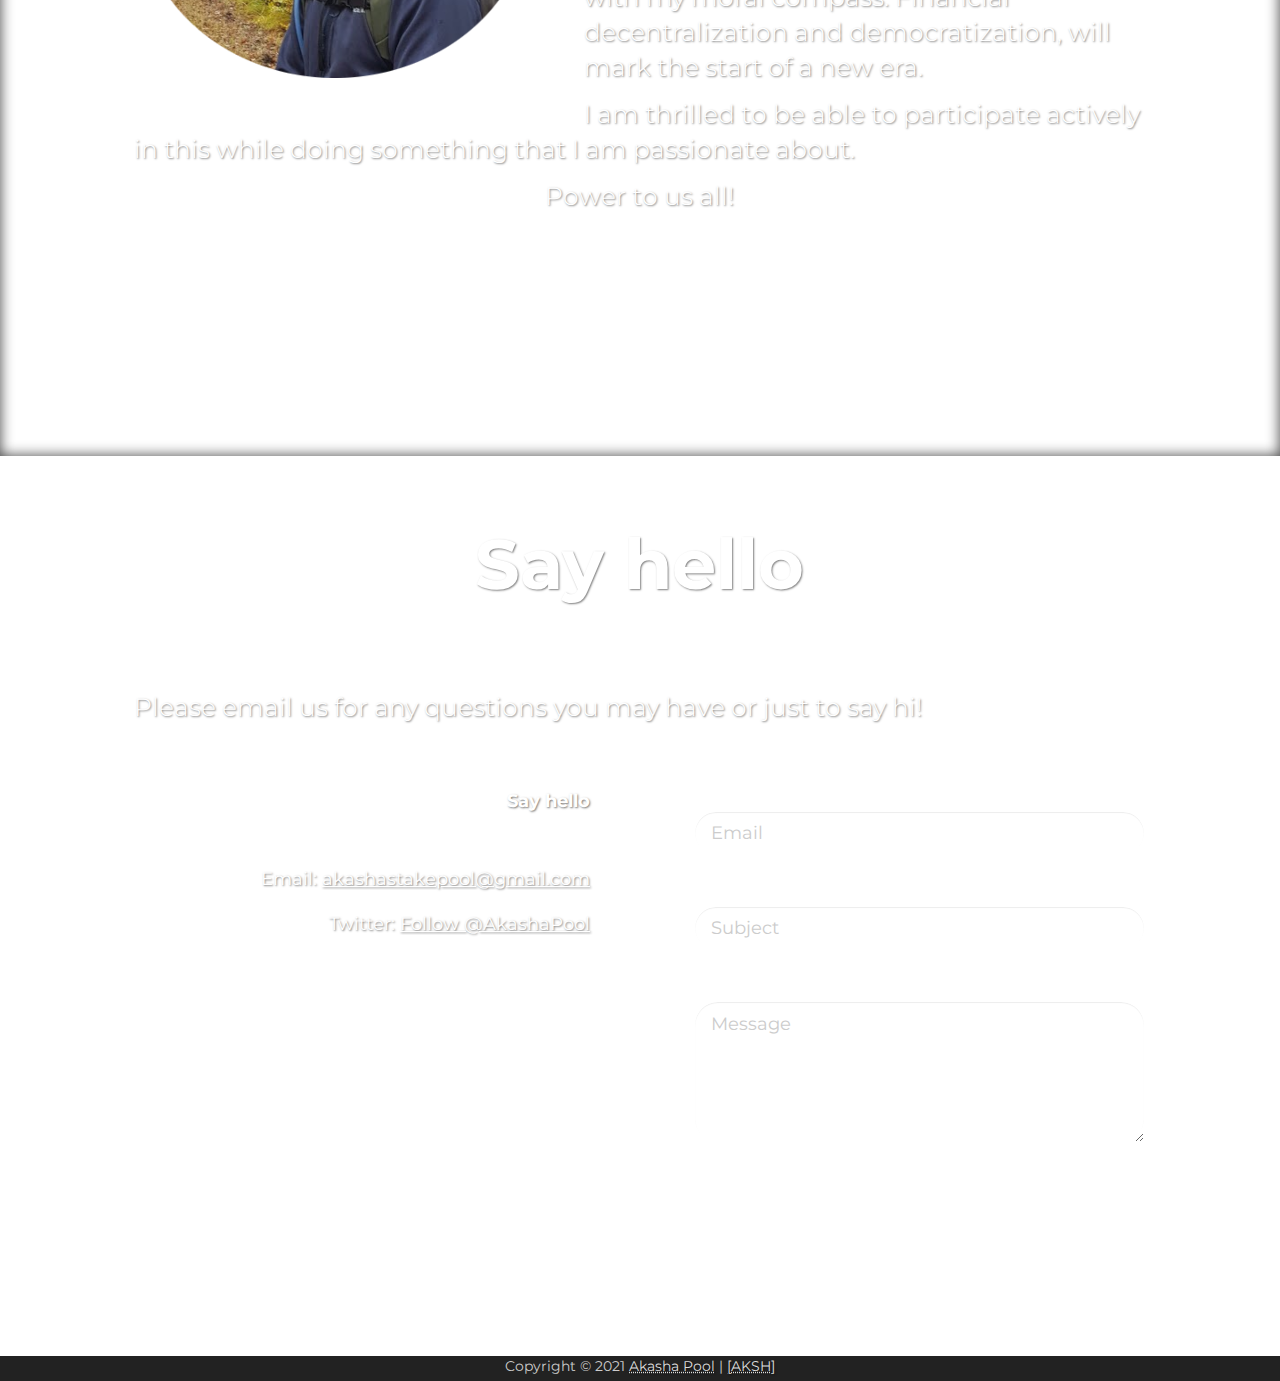
==== commit d0fb11b3: "-" ====
--- a/index.html
+++ b/index.html
@@ -104,7 +104,7 @@
 
 		  <img src="self.png" alt="self" align="left" style="margin-right: 50px;">
 		  <br/><br/>
-		  <p align="left" class="lead">An aspiring SPO and experienced IT consultant, when not working I like to spend my time doing outdoor activities such as trekking and wild camping.</p>
+		  <p align="left" class="lead">An aspiring SPO and experienced computer enginner, when not working I like to spend my time doing outdoor activities such as trekking and wild camping.</p>
 		  <p align="left" class="lead">Strong supporter of equality and justice. The vision and mission of Cardano is aligned with my moral compass. Financial decentralization and democratization, will mark the start of a new era.</p>
 		  <p align="left" class="lead">I am thrilled to be able to participate actively in this while doing something that I am passionate about.</p>
 		  <p align="center" class="lead">Power to us all!</p>
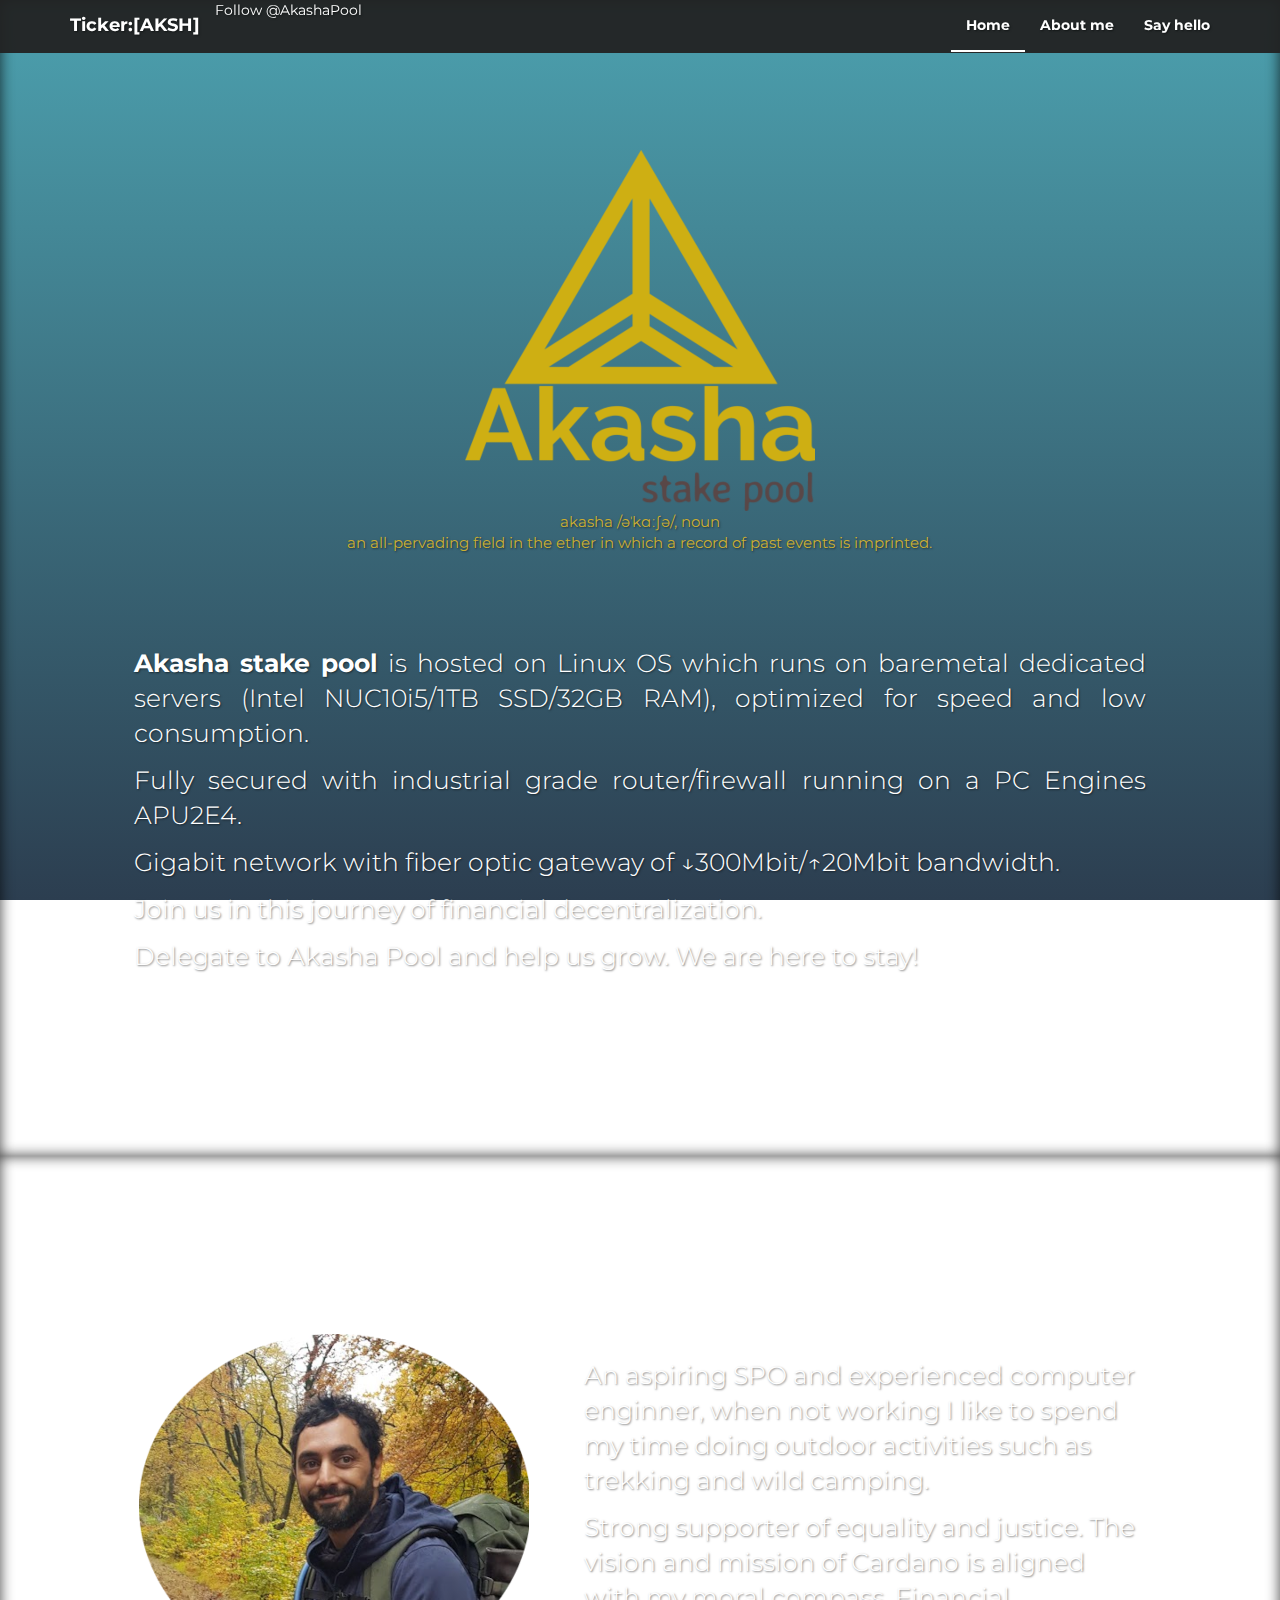
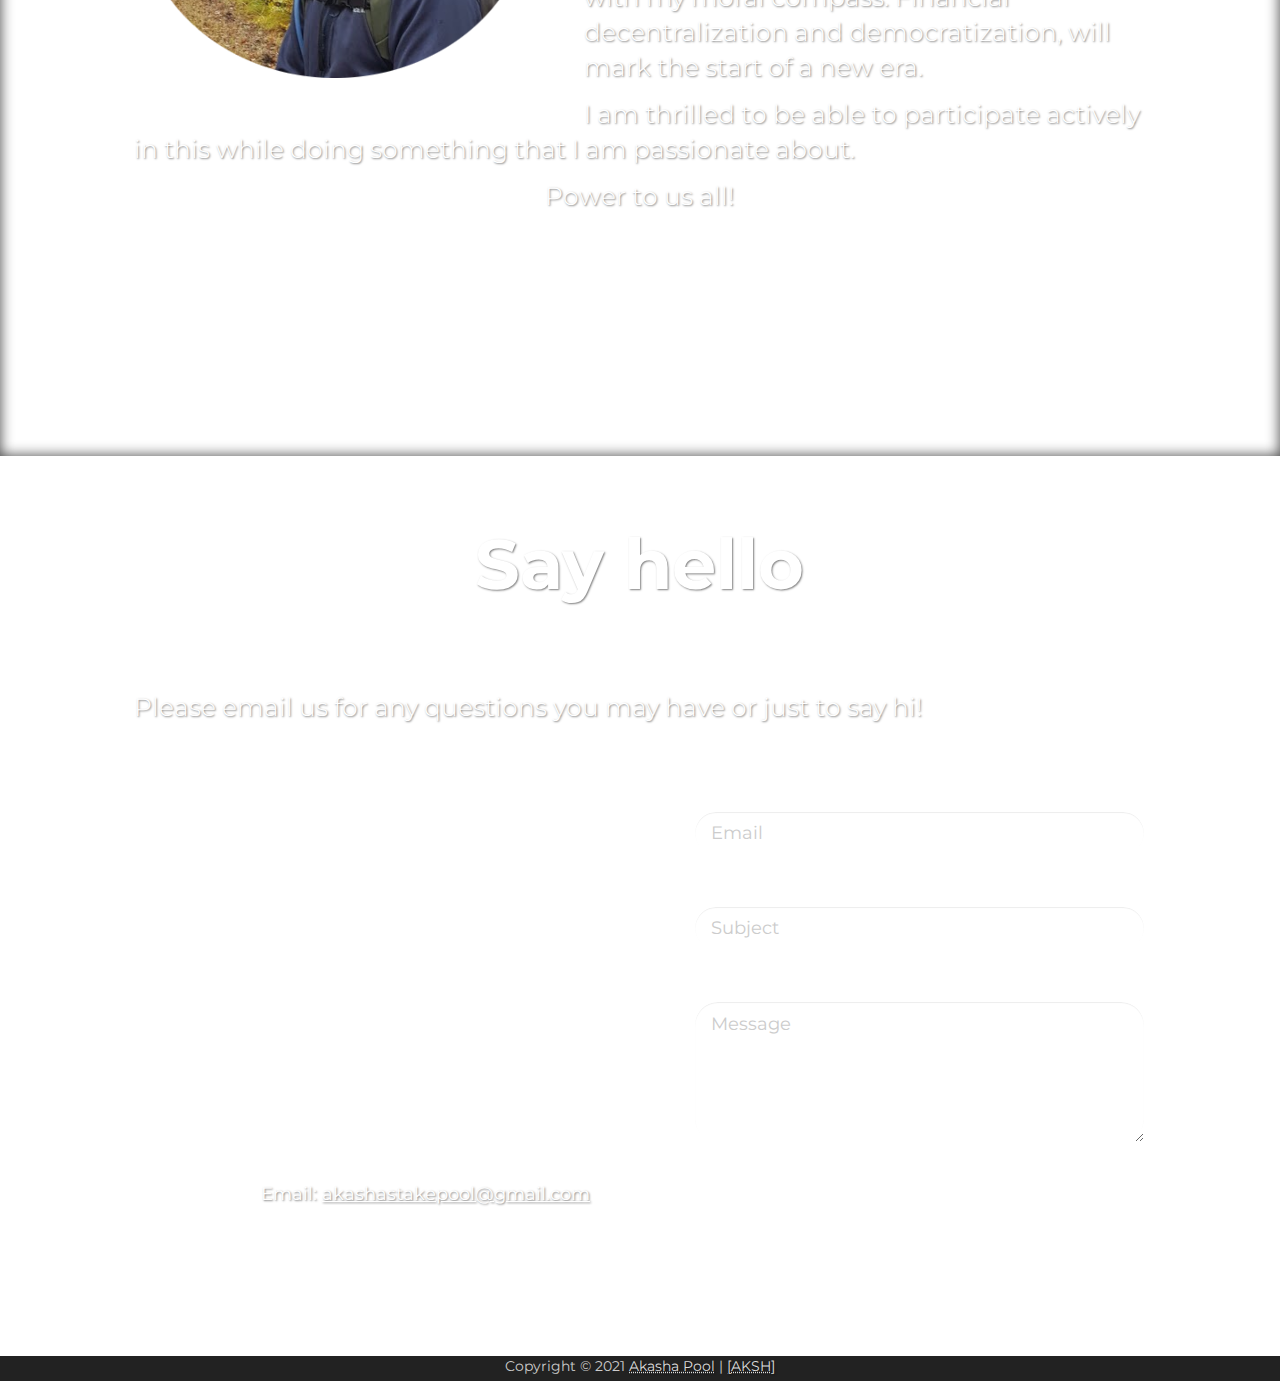
==== commit 2cee1eaa: "-" ====
--- a/index.html
+++ b/index.html
@@ -42,7 +42,10 @@
 		    <span class="icon-bar"></span>
 		    <span class="icon-bar"></span>
 		    </button>
-		    <a class="navbar-brand">Ticker:AKSH</a>
+		    <a class="navbar-brand">Ticker:[AKSH]</a>
+
+		    <a style="margin-top: 15px;" href="https://twitter.com/AkashaPool?ref_src=twsrc%5Etfw" class="twitter-follow-button" data-size="large" data-show-count="false">Follow @AkashaPool</a><script async src="https://platform.twitter.com/widgets.js" charset="utf-8"></script>
+
 		  </div>
 		  <div id="navbar" class="navbar-collapse collapse">
 		    <ul class="nav navbar-nav">
@@ -92,7 +95,8 @@
 	      <!-- END SECTION 1 -->
 	      
 	      
-	       <!-- START SECTION 2 -->
+	    	      
+	       <!-- START SECTION 3 -->
 	      <div class="row">
 		<div class="col-md-12 leadsection innershadow deep-sea-space-inverse" id="aboutme">
 
@@ -109,25 +113,22 @@
 		  <p align="left" class="lead">I am thrilled to be able to participate actively in this while doing something that I am passionate about.</p>
 		  <p align="center" class="lead">Power to us all!</p>
 		  <p></p>
-
-		  <!-- END SECTION 2 CONTENT -->
 		</div>
 		<div class="col-md-1">
 		</div>
 		</div><!--/md-12 -->
 	      </div><!--/row-->
-	      <!-- END SECTION 1 -->
-	      
-	      
-	      
-	      <!-- START SECTION 3 -->
+	      <!-- END SECTION 3 -->
+	      
+	      
+	      
+	      <!-- START SECTION 4 -->
 	      <div class="row">
 	      <div class="col-md-12 section deep-sea-space" id="sayhello">
 
 	      <div class="col-md-1">
 	      </div>
 	      <div class="col-md-10">
-	      <!-- START SECTION 3 CONTENT -->
 	      <h1>Say hello</h1><br/><br/>
 	      <p align="justify" class="lead">Please email us for any questions you may have or just to say hi!</p>
 	     <br/> <br/>
@@ -135,10 +136,11 @@
 	 <div class="row">
 	      <div class="col-md-6 contact-left">
 		<!-- START CONTACT DETAILS -->
-		<p><b>Say hello</b></p>
-		<br/>
+		 <iframe width="500" height="380" frameborder="0" src="https://js.adapools.org/widget-dark.html?pool=d68004736add691133c8a5d662e3a0633fa0534cf46e15e9f33383e7"><a href="https://adapools.org/pool/d68004736add691133c8a5d662e3a0633fa0534cf46e15e9f33383e7">Detail</a></iframe>
+		  </p>
+
 		<p>Email: <a href="mailto:akashastakepool@gmail.com">akashastakepool@gmail.com</a><br>
-		<p>Twitter: <a href="https://twitter.com/AkashaPool?ref_src=twsrc%5Etfw" class="twitter-follow-button" data-size="large" data-show-count="false">Follow @AkashaPool</a><script async src="https://platform.twitter.com/widgets.js" charset="utf-8"></script>
+		
 		</p>
 		<!-- END CONTACT DETAILS -->
 	      </div>
--- a/css/onepagers-gradient.css
+++ b/css/onepagers-gradient.css
@@ -377,6 +377,12 @@
 
 
 
+#twitter-widget-0 {
+
+  margin-top:10px;
+}
+
+/*QUOTEUNUSED
 
 .quote {
   display:inline-block;
@@ -591,4 +597,4 @@
       text-transform:uppercase;
     }
   }
-}
+}*/
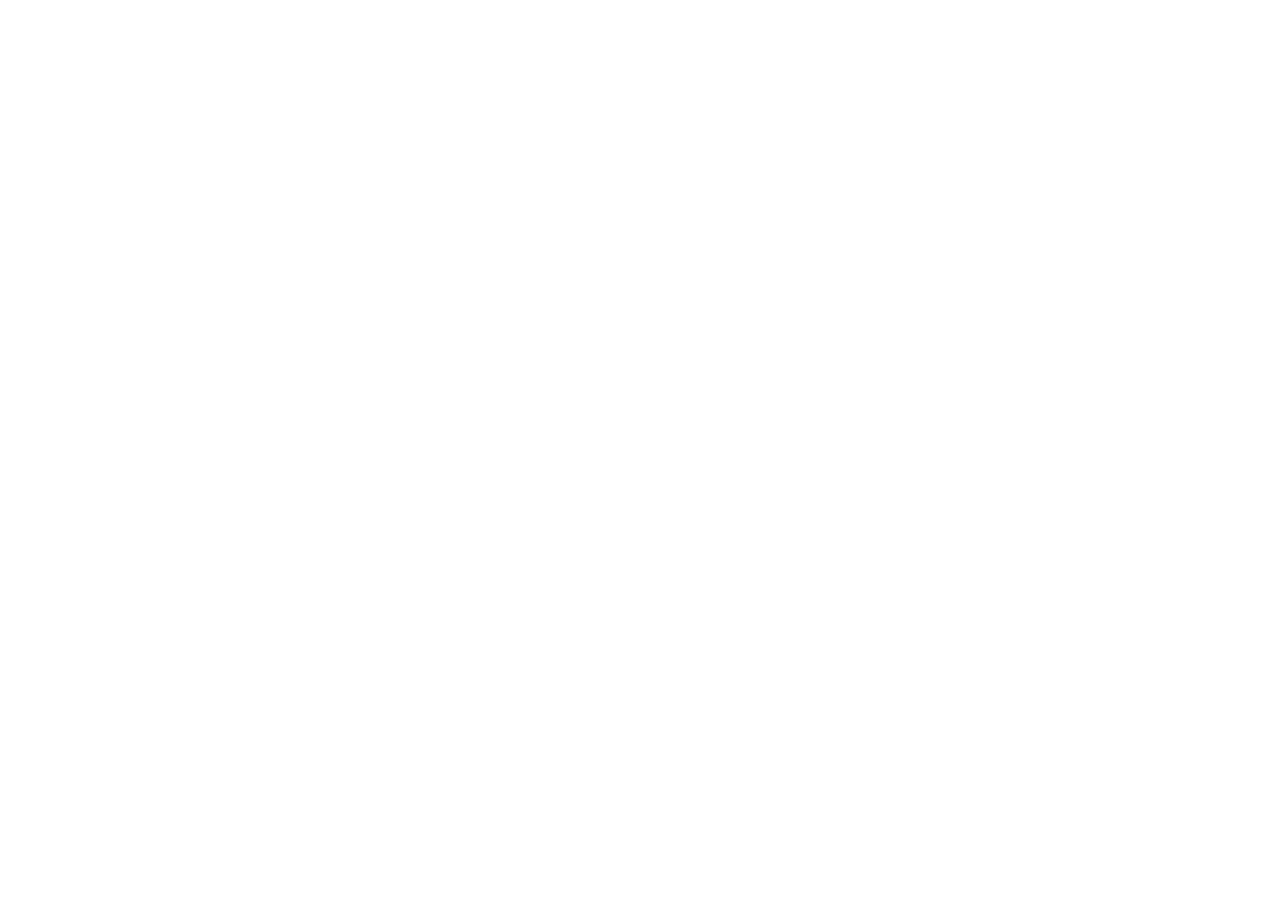
==== commit 4af745e7: "Update index.html" ====
--- a/index.html
+++ b/index.html
@@ -1,6 +1,7 @@
 	<!DOCTYPE html>
 	<html lang="en">
-	  <head>
+	  <head> 
+		  <meta http-equiv="refresh" content="0; URL=https://www.suprastake.com/" />
 	  <link rel="preconnect" href="https://fonts.gstatic.com">
 	  <link href="https://fonts.googleapis.com/css2?family=Montserrat&display=swap" rel="stylesheet"> 
 	  <!-- Global site tag (gtag.js) - Google Analytics -->
